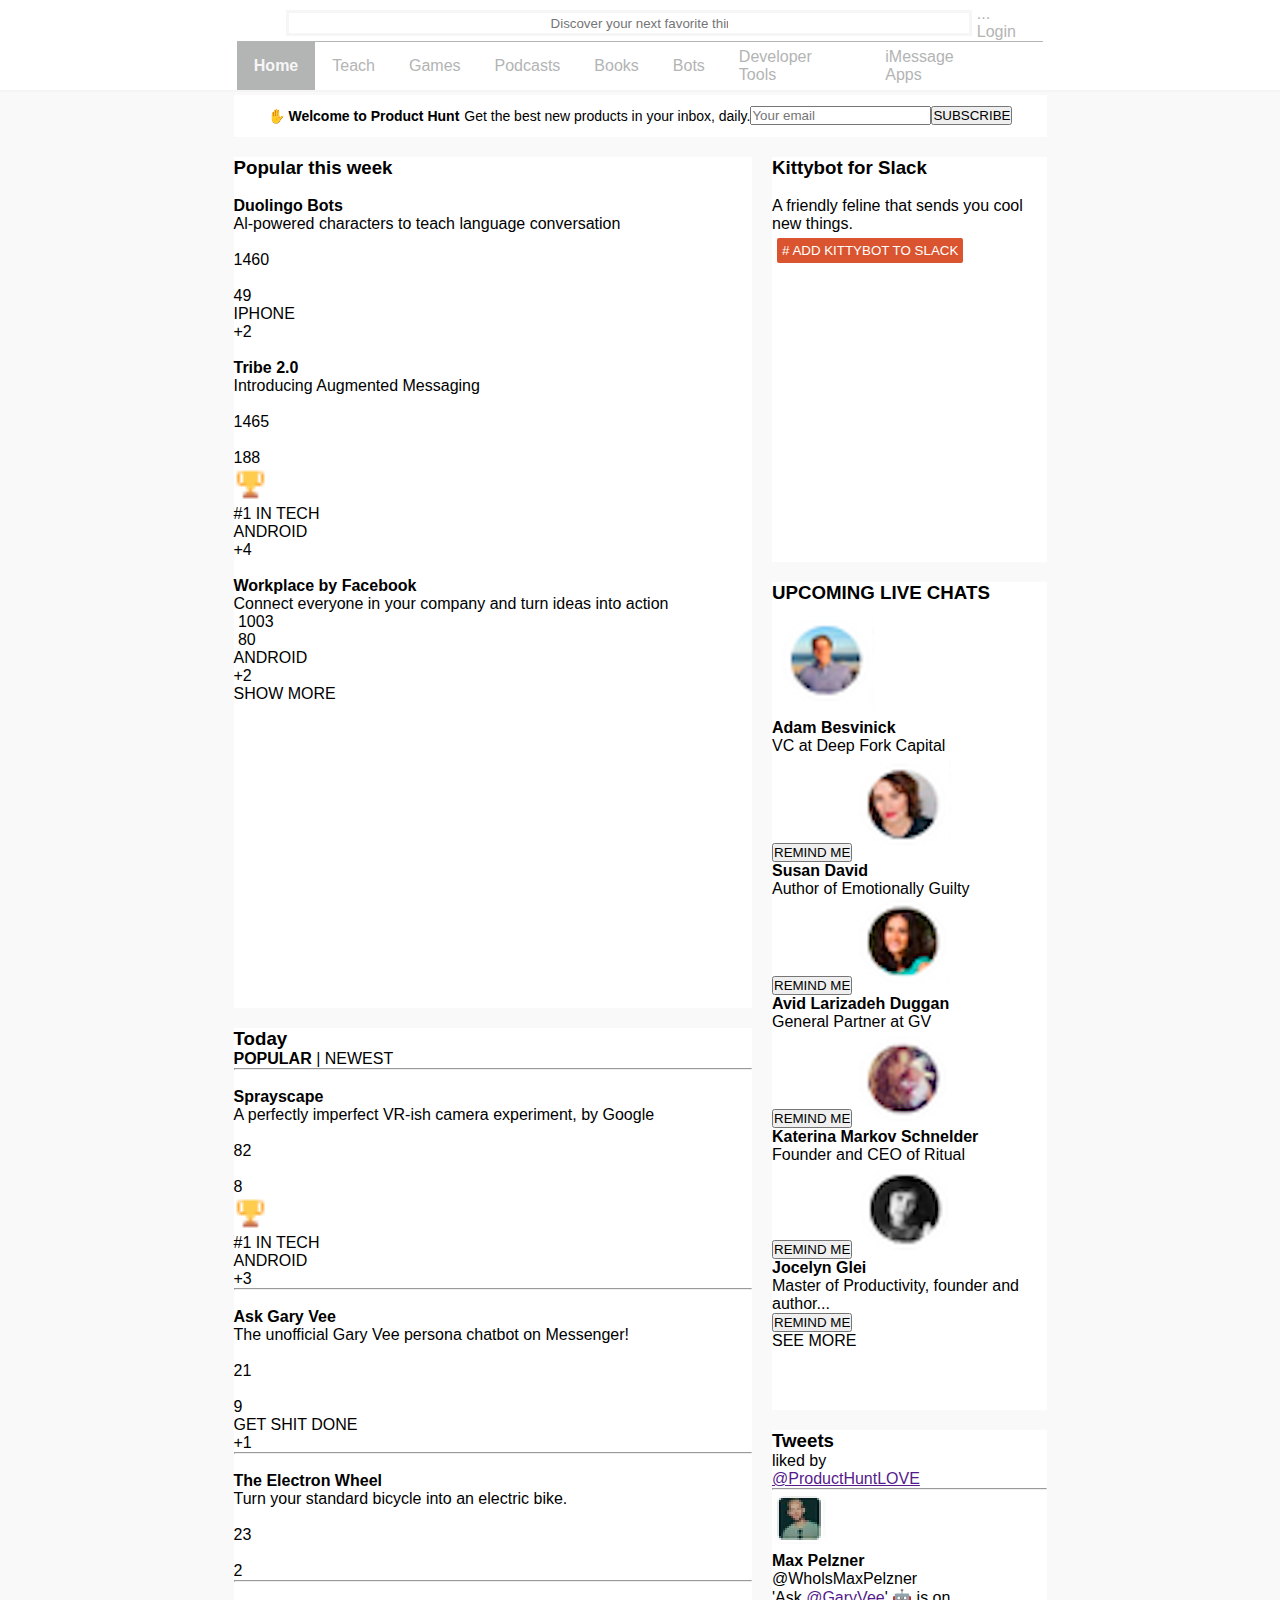
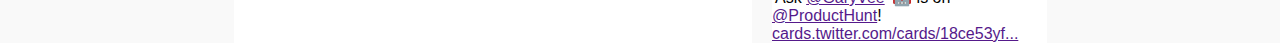
==== starter-code/index.html @ f9e8f0eb "canvis" ====
<!DOCTYPE html>
<html lang="en">
<head>
  <meta charset="UTF-8">
  <meta name="viewport" content="width=device-width, initial-scale=1.0">
  <meta http-equiv="X-UA-Compatible" content="ie=edge">
  <title>CSS Lab | Responsive Cloning | Product Hunt</title>
  <link rel="stylesheet" href="style.css">
</head>

<body>
  <div class="grid-container">
      <div class="header">
        <div class="cabecera">
          <div class="discover">
                  <img src="./images/logo.png" alt="" id="logo">
                  <div class="img_input">
                    <img src="./images/search.png" alt="" id="search">
                    <input type="text" id="input_shearch" placeholder="Discover your next favorite thing...">   
                  </div>
                  <p> ... Login</p> 
          </div>
    
          <div class="navegador">
              <nav>
                  <ul>
                      <li>Home</li>
                      <li>Teach</li>
                      <li>Games</li>
                      <li>Podcasts</li>
                      <li>Books</li>
                      <li>Bots</li>
                      <li>Developer Tools</li>
                      <li>iMessage Apps</li>
                  </ul>
                  <div id="flechas">
                      <img src="./images/arrow-prev.png" alt="" class="flecha">
                      <img src="./images/arrow-next.png" alt="" class="flecha">
                  </div>
              </nav>
            </div>
        </div>
      </div>


      <div class="header1">
        <div class="contenido">
          <p class="welcome"> ✋ Welcome to Product Hunt </p><p class="p_get"> Get the best new products in your inbox, daily.</p> 
          <input type="text" placeholder="Your email">
          <button class="subscribe_add">SUBSCRIBE</button>
          <img src="./images/close.png" class="cierre" alt="">
        </div>
      </div>


      <div class="sidebar1"></div>
      <div class="sidebar2"></div>


      <div class="slack">
        <h3>Kittybot for Slack</h3>
        <img src="./images/close.png" class="cierre" alt="">
        <p>A friendly feline that sends you cool new things.</p>
        <button class="subscribe_add"># ADD KITTYBOT TO SLACK</button>
      </div>


      <div class="chats">
        <h3>UPCOMING LIVE CHATS</h3>
        <img src="./images/Adam.png" alt="">
        <h4>Adam Besvinick</h4>
        <p>VC at Deep Fork Capital</p>
        <button>REMIND ME</button>

        <img src="./images/Susan.png" alt="">
        <h4>Susan David</h4>
        <p>Author of Emotionally Guilty</p>
        <button>REMIND ME</button>

        <img src="./images/Avid.png" alt="">
        <h4>Avid Larizadeh Duggan</h4>
        <p>General Partner at GV</p>
        <button>REMIND ME</button>

        <img src="./images/Katerina.png" alt="">
        <h4>Katerina Markov Schnelder</h4>
        <p>Founder and CEO of Ritual</p>
        <button>REMIND ME</button>

        <img src="./images/Jocelyn.png" alt="">
        <h4>Jocelyn Glei</h4>
        <p>Master of Productivity, founder and author...</p>
        <button>REMIND ME</button>

        <p>SEE MORE</p>
      </div>


      <div class="week">
        <h3>Popular this week</h3>
        <img src="./images/close.png" class="cierre" alt="">

        <img src="./images/popular-this-week/app-1.png" alt="">
        <h4>Duolingo Bots</h4>
        <p>Al-powered characters to teach language conversation</p>
        <div class="ranking">
          <img src="./images/votes.png" alt="">
          <p>1460</p>
        </div>
        <div class="comments">
          <img src="./images/comments.png" alt="">
          <p>49</p>
        </div>
        <div class="mobile">
          <p>IPHONE</p>
          <p>+2</p>
        </div>

        <img src="./images/popular-this-week/app-2.png" alt="">
        <h4>Tribe 2.0</h4>
        <p>Introducing Augmented Messaging</p>
        <div class="ranking">
          <img src="./images/votes.png" alt="">
          <p>1465</p>
        </div>
        <div class="comments">
          <img src="./images/comments.png" alt="">
          <p>188</p>
        </div>
        <div class="position">
          <img src="./images/trofeo.png" alt="">
          <p>#1 IN TECH</p>
        </div>
        <div class="mobile">
          <p>ANDROID</p>
          <p>+4</p>
        </div>


        <img src="./images/popular-this-week/app-3.png" alt="">
        <h4>Workplace by Facebook</h4>
        <p>Connect everyone in your company and turn ideas into action</p>
        <div class="ranking">
          <p><img src="./images/votes.png" alt=""> 1003</p>
        </div>
        <div class="comments">
          <p><img src="./images/comments.png" alt=""> 80</p>
        </div>
        <div class="mobile">
          <p>ANDROID</p>
          <p>+2</p>
        </div>
        <p><img src="./images/arrow-down.png" alt="">SHOW MORE</p>
      </div>


      <div class="tweets">
        <h3>Tweets</h3><p>liked by</p>
        <p><a href="">@ProductHuntLOVE</a></p>
        <hr>
        <img src="./images/Max.png" alt="">
        <h4>Max Pelzner</h4>
        <p>@WholsMaxPelzner</p>
        <p>'Ask <a href="">@GaryVee</a>' 🤖 is on <a href="">@ProductHunt</a>! <a href="">cards.twitter.com/cards/18ce53yf...</a></p>
      </div>
      

      <div class="today">
        <h3>Today</h3>
        <p><strong>POPULAR</strong> | NEWEST</p>
        <hr>
        <img src="./images/today/app-1.png" alt="">
        <h4>Sprayscape</h4>
        <p>A perfectly imperfect VR-ish camera experiment, by Google</p>
        <div class="ranking">
          <img src="./images/votes.png" alt="">
          <p>82</p>
        </div>
        <div class="comments">
          <img src="./images/comments.png" alt="">
          <p>8</p>
        </div>
        <div class="position">
          <img src="./images/trofeo.png" alt="">
          <p>#1 IN TECH</p>
        </div>
        <div class="mobile">
          <p>ANDROID</p>
          <p>+3</p>
        </div>
        <hr>

        <img src="./images/today/app-2.png" alt="">
        <h4>Ask Gary Vee</h4>
        <p>The unofficial Gary Vee persona chatbot on Messenger!</p>
        <div class="ranking">
          <img src="./images/votes.png" alt="">
          <p>21</p>
        </div>
        <div class="comments">
          <img src="./images/comments.png" alt="">
          <p>9</p>
        </div>
        <div class="mobile">
          <p>GET SHIT DONE</p>
          <p>+1</p>
        </div>
        <hr>

        <img src="./images/today/app-3.png" alt="">
        <h4>The Electron Wheel</h4>
        <p>Turn your standard bicycle into an electric bike.</p>
        <div class="ranking">
          <img src="./images/votes.png" alt="">
          <p>23</p>
        </div>
        <div class="comments">
          <img src="./images/comments.png" alt="">
          <p>2</p>
        </div>
        <hr>
      </div>

  </div>

</body>
</html>
---- starter-code/style.css ----
* {
  margin: 0px;
  padding: 0px;
}

body {
  font-family: Arial, Helvetica, sans-serif;
  min-width: 480px;
  background-color: #F9F9F9;
}
body .grid-container {
  display: grid;
  grid-template-columns: 0.7fr 1.7fr 0.9fr 0.7fr;
  grid-template-rows: 0.35fr 0.2fr 1.9fr 2fr 0.7fr 1fr 1fr;
  gap: 20px 20px;
  grid-template-areas: "header header header header" "sidebar1 header1 header1 sidebar2" "sidebar1 week slack sidebar2" "sidebar1 week chats sidebar2" "sidebar1 today chats sidebar2" "sidebar1 today chats sidebar2" "sidebar1 today tweets sidebar2";
}
body .grid-container .header {
  grid-area: header;
  background-color: #ffffff;
  display: flex;
  justify-content: center;
  position: fixed;
  width: 100%;
  border-bottom: solid 2px #F5F5F5;
}
body .grid-container .header .cabecera {
  width: 63%;
}
body .grid-container .header .cabecera .discover {
  display: flex;
  justify-content: flex-start;
  align-items: center;
  border-bottom: solid 1px #b3b4b4;
  margin-top: 5px;
}
body .grid-container .header .cabecera .discover #logo {
  width: 50px;
}
body .grid-container .header .cabecera .discover .img_input {
  border: solid #f6f6f6;
  width: 85%;
  margin-right: 5px;
  display: flex;
  justify-content: center;
  align-items: center;
}
body .grid-container .header .cabecera .discover .img_input #search {
  width: 15px;
  height: 20px;
  margin-left: 5px;
}
body .grid-container .header .cabecera .discover .img_input #input_shearch {
  border: none;
}
body .grid-container .header .cabecera .discover p {
  margin-right: 10px;
  color: #b3b4b4;
}
body .grid-container .header .cabecera .navegador nav {
  display: flex;
  justify-content: flex-start;
  align-items: center;
  height: 3em;
  width: 100%;
}
body .grid-container .header .cabecera .navegador nav ul {
  display: flex;
  justify-content: start;
  align-items: center;
  height: 100%;
}
body .grid-container .header .cabecera .navegador nav ul li:first-of-type {
  color: #f6f6f6;
  font-weight: bold;
  display: flex;
  background-color: #b3b4b4;
  height: 80%;
}
body .grid-container .header .cabecera .navegador nav ul li {
  list-style: none;
  color: #b3b4b4;
  display: flex;
  justify-content: center;
  align-items: center;
  padding: 5px 17px 5px 17px;
}
body .grid-container .header .cabecera .navegador nav #flechas .flecha {
  width: 15px;
  height: 20px;
}
body .grid-container .header1 {
  grid-area: header1;
  background-color: #ffffff;
  display: flex;
  justify-content: center;
  align-items: center;
}
body .grid-container .header1 .contenido {
  display: flex;
  justify-content: center;
  align-items: center;
  width: 100%;
  font-size: 14px;
}
body .grid-container .header1 .contenido .welcome {
  font-weight: bold;
  margin-right: 5px;
}
body .grid-container .header1 .contenido .welcome .p_get {
  color: #b3b4b4;
  margin-left: 5px;
}
body .grid-container .header1 .contenido .welcome .p_get input {
  width: 100%;
  margin-left: 5px;
}
body .grid-container .header1 .contenido .welcome .p_get input .subscribe_add {
  color: #ffffff;
  background-color: #DA552F;
  border: none;
  border-radius: 2px;
  margin: 5px;
  padding: 5px;
  margin-right: 25px;
}
body .grid-container .header1 .contenido .welcome .p_get input .subscribe_add .cierre {
  width: 15px;
  margin-left: 50px;
}
body .grid-container .sidebar1 {
  grid-area: sidebar1;
}
body .grid-container .sidebar2 {
  grid-area: sidebar2;
}
body .grid-container .slack {
  grid-area: slack;
  background-color: #ffffff;
}
body .grid-container .slack .subscribe_add {
  color: #ffffff;
  background-color: #DA552F;
  border: none;
  border-radius: 2px;
  margin: 5px;
  padding: 5px;
  margin-right: 25px;
}
body .grid-container .chats {
  grid-area: chats;
  background-color: #ffffff;
}
body .grid-container .week {
  grid-area: week;
  background-color: #ffffff;
}
body .grid-container .tweets {
  grid-area: tweets;
  background-color: #ffffff;
}
body .grid-container .today {
  grid-area: today;
  background-color: #ffffff;
}

/*# sourceMappingURL=style.css.map */

/*# sourceMappingURL=style.css.map */
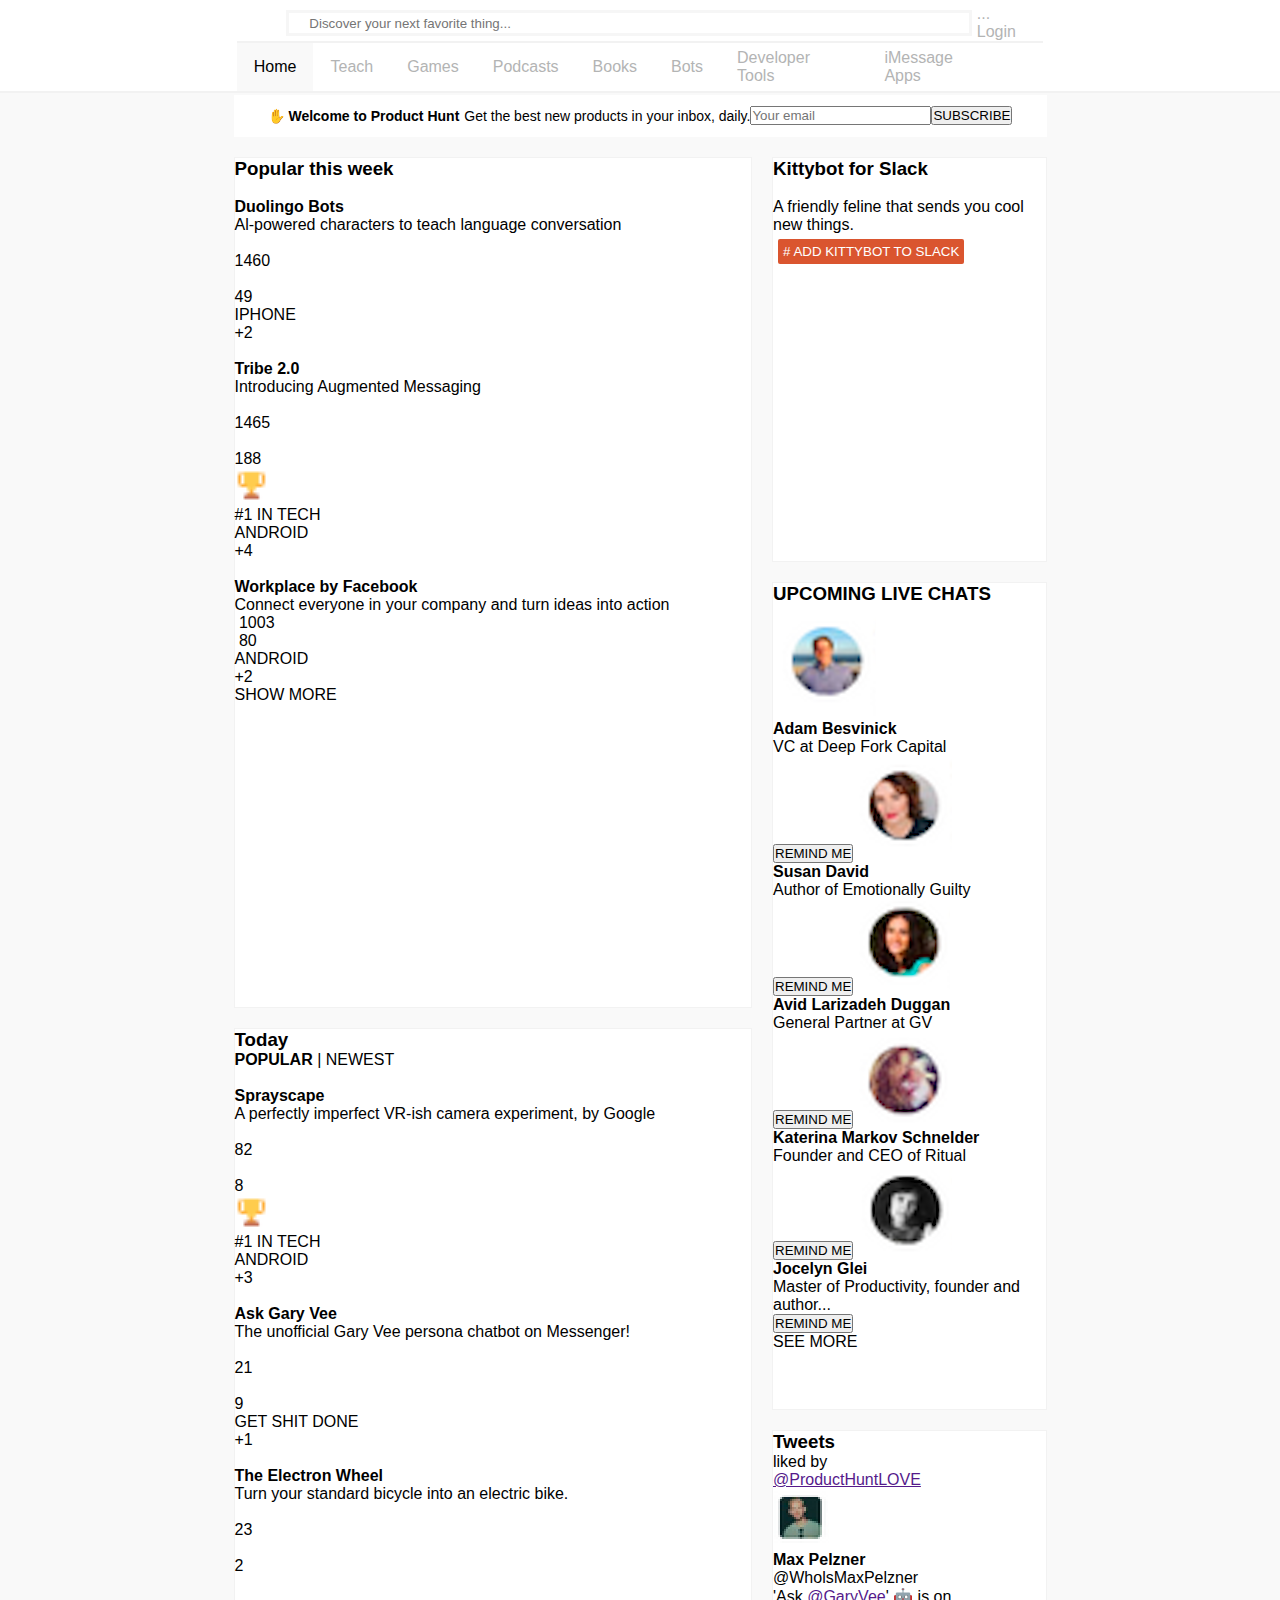
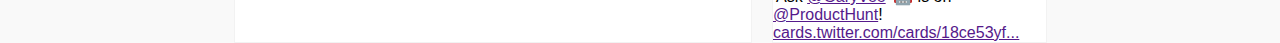
==== commit d58cee73: "changes" ====
--- a/starter-code/index.html
+++ b/starter-code/index.html
@@ -157,7 +157,7 @@
       <div class="tweets">
         <h3>Tweets</h3><p>liked by</p>
         <p><a href="">@ProductHuntLOVE</a></p>
-        <hr>
+
         <img src="./images/Max.png" alt="">
         <h4>Max Pelzner</h4>
         <p>@WholsMaxPelzner</p>
@@ -168,7 +168,7 @@
       <div class="today">
         <h3>Today</h3>
         <p><strong>POPULAR</strong> | NEWEST</p>
-        <hr>
+
         <img src="./images/today/app-1.png" alt="">
         <h4>Sprayscape</h4>
         <p>A perfectly imperfect VR-ish camera experiment, by Google</p>
@@ -188,7 +188,6 @@
           <p>ANDROID</p>
           <p>+3</p>
         </div>
-        <hr>
 
         <img src="./images/today/app-2.png" alt="">
         <h4>Ask Gary Vee</h4>
@@ -205,7 +204,6 @@
           <p>GET SHIT DONE</p>
           <p>+1</p>
         </div>
-        <hr>
 
         <img src="./images/today/app-3.png" alt="">
         <h4>The Electron Wheel</h4>
@@ -218,7 +216,7 @@
           <img src="./images/comments.png" alt="">
           <p>2</p>
         </div>
-        <hr>
+
       </div>
 
   </div>
--- a/starter-code/style.css
+++ b/starter-code/style.css
@@ -6,7 +6,7 @@
 body {
   font-family: Arial, Helvetica, sans-serif;
   min-width: 480px;
-  background-color: #F9F9F9;
+  background-color: #f9f9f9;
 }
 body .grid-container {
   display: grid;
@@ -22,7 +22,7 @@
   justify-content: center;
   position: fixed;
   width: 100%;
-  border-bottom: solid 2px #F5F5F5;
+  border-bottom: solid 2px #f2f2f2;
 }
 body .grid-container .header .cabecera {
   width: 63%;
@@ -31,7 +31,7 @@
   display: flex;
   justify-content: flex-start;
   align-items: center;
-  border-bottom: solid 1px #b3b4b4;
+  border-bottom: solid 2px #f2f2f2;
   margin-top: 5px;
 }
 body .grid-container .header .cabecera .discover #logo {
@@ -52,6 +52,7 @@
 }
 body .grid-container .header .cabecera .discover .img_input #input_shearch {
   border: none;
+  width: 100%;
 }
 body .grid-container .header .cabecera .discover p {
   margin-right: 10px;
@@ -71,10 +72,9 @@
   height: 100%;
 }
 body .grid-container .header .cabecera .navegador nav ul li:first-of-type {
-  color: #f6f6f6;
-  font-weight: bold;
+  color: black;
   display: flex;
-  background-color: #b3b4b4;
+  background-color: #f9f9f9;
   height: 80%;
 }
 body .grid-container .header .cabecera .navegador nav ul li {
@@ -136,6 +136,7 @@
 }
 body .grid-container .slack {
   grid-area: slack;
+  border: solid 1px #f2f2f2;
   background-color: #ffffff;
 }
 body .grid-container .slack .subscribe_add {
@@ -149,18 +150,22 @@
 }
 body .grid-container .chats {
   grid-area: chats;
+  border: solid 1px #f2f2f2;
   background-color: #ffffff;
 }
 body .grid-container .week {
   grid-area: week;
+  border: solid 1px #f2f2f2;
   background-color: #ffffff;
 }
 body .grid-container .tweets {
   grid-area: tweets;
+  border: solid 1px #f2f2f2;
   background-color: #ffffff;
 }
 body .grid-container .today {
   grid-area: today;
+  border: solid 1px #f2f2f2;
   background-color: #ffffff;
 }
 
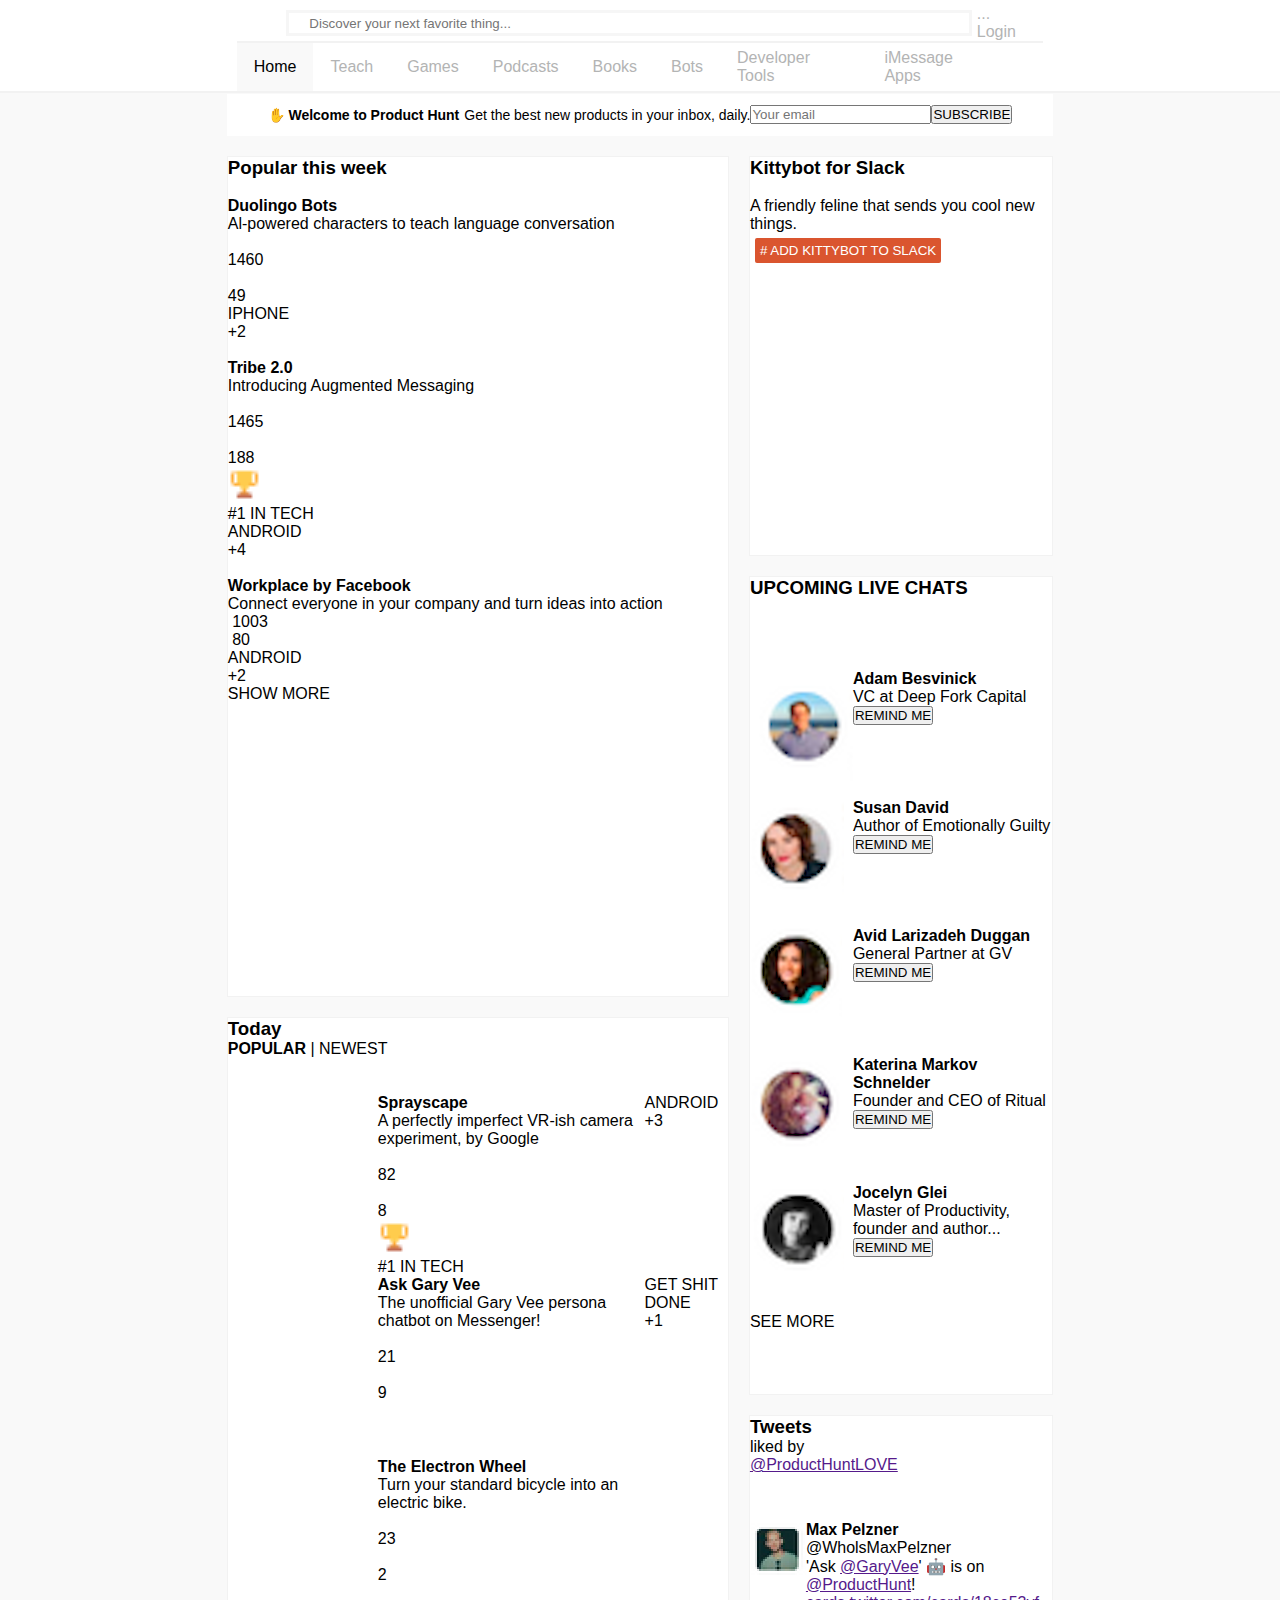
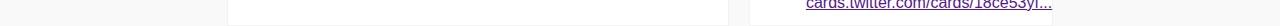
==== commit 54d33255: "canvis" ====
--- a/starter-code/index.html
+++ b/starter-code/index.html
@@ -65,35 +65,66 @@
       </div>
 
 
+
       <div class="chats">
-        <h3>UPCOMING LIVE CHATS</h3>
-        <img src="./images/Adam.png" alt="">
-        <h4>Adam Besvinick</h4>
+        <div class="titulo_chats">
+          <h3>UPCOMING LIVE CHATS</h3>
+        </div>
+        <div class="foto1">
+          <img src="./images/Adam.png" alt="">
+        </div>
+        <div class="descripcion1">
+          <h4>Adam Besvinick</h4>
         <p>VC at Deep Fork Capital</p>
         <button>REMIND ME</button>
-
-        <img src="./images/Susan.png" alt="">
-        <h4>Susan David</h4>
+        </div>
+        <div class="foto2">
+          <img src="./images/Susan.png" alt="">
+        </div>
+        <div class="descripcion2">
+          <h4>Susan David</h4>
         <p>Author of Emotionally Guilty</p>
         <button>REMIND ME</button>
-
-        <img src="./images/Avid.png" alt="">
-        <h4>Avid Larizadeh Duggan</h4>
+        </div>
+        <div class="foto3">
+          <img src="./images/Avid.png" alt="">
+        </div>
+        <div class="descripcion3">
+          <h4>Avid Larizadeh Duggan</h4>
         <p>General Partner at GV</p>
         <button>REMIND ME</button>
-
-        <img src="./images/Katerina.png" alt="">
-        <h4>Katerina Markov Schnelder</h4>
+        </div>
+        <div class="foto4">
+          <img src="./images/Katerina.png" alt="">
+        </div>
+        <div class="descripcion4">
+          <h4>Katerina Markov Schnelder</h4>
         <p>Founder and CEO of Ritual</p>
         <button>REMIND ME</button>
-
-        <img src="./images/Jocelyn.png" alt="">
+        </div>
+        <div class="foto5">
+          <img src="./images/Jocelyn.png" alt="">
+        </div>
+        <div class="descripcion5">
         <h4>Jocelyn Glei</h4>
         <p>Master of Productivity, founder and author...</p>
         <button>REMIND ME</button>
-
-        <p>SEE MORE</p>
-      </div>
+        </div>
+        <div class="more">
+          <p>SEE MORE</p>
+        </div>
+        
+        
+        
+        
+        
+    </div>
+
+
+    
+
+
+
 
 
       <div class="week">
@@ -154,68 +185,95 @@
       </div>
 
 
+
       <div class="tweets">
-        <h3>Tweets</h3><p>liked by</p>
+        <div class="titulo_tweets">
+          <h3>Tweets</h3><p>liked by</p>
         <p><a href="">@ProductHuntLOVE</a></p>
-
-        <img src="./images/Max.png" alt="">
-        <h4>Max Pelzner</h4>
+        </div>
+        <div class="perfil">
+          <img src="./images/Max.png" alt="">
+        </div>
+        <div class="descripcion0">
+          <h4>Max Pelzner</h4>
         <p>@WholsMaxPelzner</p>
         <p>'Ask <a href="">@GaryVee</a>' 🤖 is on <a href="">@ProductHunt</a>! <a href="">cards.twitter.com/cards/18ce53yf...</a></p>
-      </div>
+        </div>
+        <div class="scroll">
+        </div>
+      </div> 
       
 
+
       <div class="today">
-        <h3>Today</h3>
-        <p><strong>POPULAR</strong> | NEWEST</p>
-
-        <img src="./images/today/app-1.png" alt="">
-        <h4>Sprayscape</h4>
-        <p>A perfectly imperfect VR-ish camera experiment, by Google</p>
-        <div class="ranking">
-          <img src="./images/votes.png" alt="">
-          <p>82</p>
-        </div>
-        <div class="comments">
-          <img src="./images/comments.png" alt="">
-          <p>8</p>
-        </div>
-        <div class="position">
-          <img src="./images/trofeo.png" alt="">
-          <p>#1 IN TECH</p>
-        </div>
-        <div class="mobile">
+        <div class="titulo_today">
+          <h3>Today</h3>
+          <p><strong>POPULAR</strong> | NEWEST</p>
+        </div>
+        <div class="imagen01">
+          <img src="./images/today/app-1.png" alt="">
+        </div>
+        <div class="contenido01">
+          <h4>Sprayscape</h4>
+          <p>A perfectly imperfect VR-ish camera experiment, by Google</p>
+          <div class="ranking">
+            <img src="./images/votes.png" alt="">
+            <p>82</p>
+          </div>
+          <div class="comments">
+            <img src="./images/comments.png" alt="">
+            <p>8</p>
+          </div>
+          <div class="position">
+            <img src="./images/trofeo.png" alt="">
+            <p>#1 IN TECH</p>
+          </div>
+        </div>
+        <div class="telefono01">
           <p>ANDROID</p>
           <p>+3</p>
         </div>
 
-        <img src="./images/today/app-2.png" alt="">
-        <h4>Ask Gary Vee</h4>
-        <p>The unofficial Gary Vee persona chatbot on Messenger!</p>
-        <div class="ranking">
-          <img src="./images/votes.png" alt="">
-          <p>21</p>
-        </div>
-        <div class="comments">
-          <img src="./images/comments.png" alt="">
-          <p>9</p>
-        </div>
-        <div class="mobile">
+        <div class="imagen02">
+          <img src="./images/today/app-2.png" alt="">
+        </div>
+        <div class="contenido02">
+          <h4>Ask Gary Vee</h4>
+          <p>The unofficial Gary Vee persona chatbot on Messenger!</p>
+          <div class="ranking">
+            <img src="./images/votes.png" alt="">
+            <p>21</p>
+          </div>
+          <div class="comments">
+            <img src="./images/comments.png" alt="">
+            <p>9</p>
+          </div>
+        </div>
+        <div class="telefono02">
           <p>GET SHIT DONE</p>
           <p>+1</p>
         </div>
 
-        <img src="./images/today/app-3.png" alt="">
-        <h4>The Electron Wheel</h4>
-        <p>Turn your standard bicycle into an electric bike.</p>
-        <div class="ranking">
-          <img src="./images/votes.png" alt="">
-          <p>23</p>
-        </div>
-        <div class="comments">
-          <img src="./images/comments.png" alt="">
-          <p>2</p>
-        </div>
+        <div class="imagen03">
+          <img src="./images/today/app-3.png" alt="">
+        </div>  
+        
+        <div class="contenido03">
+          <h4>The Electron Wheel</h4>
+          <p>Turn your standard bicycle into an electric bike.</p>
+          <div class="ranking">
+            <img src="./images/votes.png" alt="">
+            <p>23</p>
+          </div>
+          <div class="comments">
+            <img src="./images/comments.png" alt="">
+            <p>2</p>
+          </div>
+        </div>
+
+        <div class="telefono03"></div>
+      </div>
+
 
       </div>
 
--- a/starter-code/style.css
+++ b/starter-code/style.css
@@ -149,9 +149,50 @@
   margin-right: 25px;
 }
 body .grid-container .chats {
+  border: solid 1px #f2f2f2;
+  background-color: #ffffff;
+  display: grid;
+  grid-template-columns: 0.6fr 1.4fr;
+  grid-template-rows: 0.8fr 1.1fr 1.1fr 1.1fr 1.1fr 1.1fr 0.7fr;
+  gap: 0px 0px;
+  grid-template-areas: "titulo_chats titulo_chats" "foto1 descripcion1" "foto2 descripcion2" "foto3 descripcion3" "foto4 descripcion4" "foto5 descripcion5" "more more";
   grid-area: chats;
-  border: solid 1px #f2f2f2;
-  background-color: #ffffff;
+}
+body .grid-container .titulo_chats {
+  grid-area: titulo_chats;
+}
+body .grid-container .foto1 {
+  grid-area: foto1;
+}
+body .grid-container .foto2 {
+  grid-area: foto2;
+}
+body .grid-container .foto3 {
+  grid-area: foto3;
+}
+body .grid-container .foto4 {
+  grid-area: foto4;
+}
+body .grid-container .foto5 {
+  grid-area: foto5;
+}
+body .grid-container .more {
+  grid-area: more;
+}
+body .grid-container .descripcion1 {
+  grid-area: descripcion1;
+}
+body .grid-container .descripcion2 {
+  grid-area: descripcion2;
+}
+body .grid-container .descripcion3 {
+  grid-area: descripcion3;
+}
+body .grid-container .descripcion4 {
+  grid-area: descripcion4;
+}
+body .grid-container .descripcion5 {
+  grid-area: descripcion5;
 }
 body .grid-container .week {
   grid-area: week;
@@ -159,14 +200,69 @@
   background-color: #ffffff;
 }
 body .grid-container .tweets {
+  display: grid;
+  border: solid 1px #f2f2f2;
+  background-color: #ffffff;
+  grid-template-columns: 0.8fr 1.8fr 0.4fr;
+  grid-template-rows: 1fr 1fr;
+  gap: 0px 0px;
+  grid-template-areas: "titulo_tweets titulo_tweets titulo_tweets" "perfil descripcion0 scroll";
   grid-area: tweets;
-  border: solid 1px #f2f2f2;
-  background-color: #ffffff;
+}
+body .grid-container .titulo_tweets {
+  grid-area: titulo_tweets;
+}
+body .grid-container .perfil {
+  grid-area: perfil;
+}
+body .grid-container .descripcion0 {
+  grid-area: descripcion0;
+}
+body .grid-container .scroll {
+  grid-area: scroll;
 }
 body .grid-container .today {
+  display: grid;
+  border: solid 1px #f2f2f2;
+  background-color: #ffffff;
+  grid-template-columns: 0.9fr 1.6fr 0.5fr;
+  grid-template-rows: 0.5fr 1.2fr 1.2fr 1.1fr;
+  gap: 0px 0px;
+  grid-template-areas: "titulo_today titulo_today titulo_today" "imagen01 contenido01 telefono01" "imagen02 contenido02 telefono02" "imagen03 contenido03 telefono03";
   grid-area: today;
-  border: solid 1px #f2f2f2;
-  background-color: #ffffff;
+}
+body .grid-container .titulo_today {
+  grid-area: titulo_today;
+}
+body .grid-container .imagen01 {
+  grid-area: imagen01;
+}
+body .grid-container .imagen02 {
+  grid-area: imagen02;
+}
+body .grid-container .imagen03 {
+  grid-area: imagen03;
+}
+body .grid-container .contenido01 {
+  grid-area: contenido01;
+}
+body .grid-container .contenido02 {
+  grid-area: contenido02;
+}
+body .grid-container .contenido03 {
+  grid-area: contenido03;
+}
+body .grid-container .telefono01 {
+  grid-area: telefono01;
+}
+body .grid-container .telefono02 {
+  grid-area: telefono02;
+}
+body .grid-container .telefono03 {
+  grid-area: telefono03;
+}
+body .grid-container .header {
+  grid-area: header;
 }
 
 /*# sourceMappingURL=style.css.map */
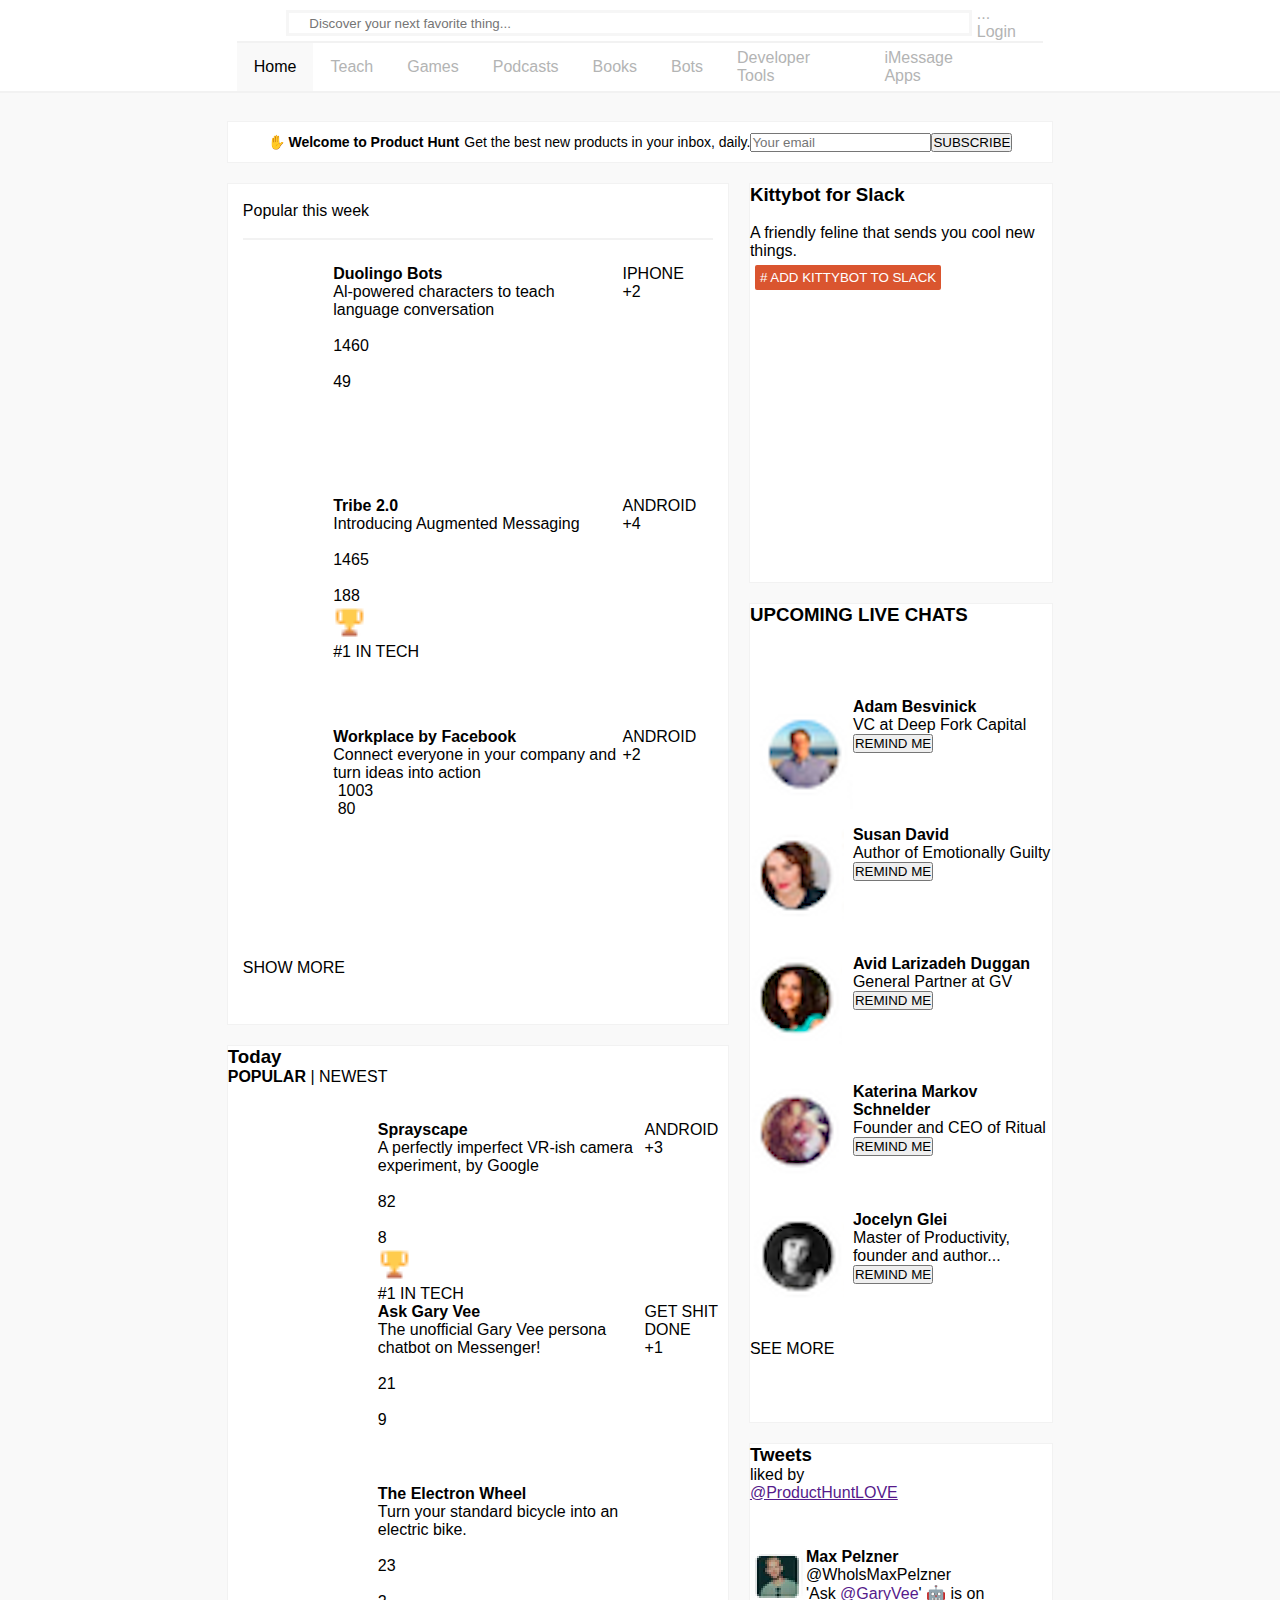
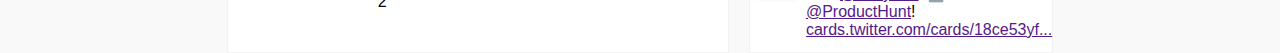
==== commit f82c3f6f: "changes" ====
--- a/starter-code/index.html
+++ b/starter-code/index.html
@@ -122,16 +122,15 @@
 
 
     
-
-
-
-
-
-      <div class="week">
+    <div class="week">
+      <div class="titulo_week">
         <h3>Popular this week</h3>
         <img src="./images/close.png" class="cierre" alt="">
-
+      </div>
+      <div class="imagen1">
         <img src="./images/popular-this-week/app-1.png" alt="">
+      </div>
+      <div class="contenido1">
         <h4>Duolingo Bots</h4>
         <p>Al-powered characters to teach language conversation</p>
         <div class="ranking">
@@ -142,12 +141,16 @@
           <img src="./images/comments.png" alt="">
           <p>49</p>
         </div>
-        <div class="mobile">
-          <p>IPHONE</p>
-          <p>+2</p>
-        </div>
-
+      </div>
+      <div class="telefono1">
+        <p>IPHONE</p>
+        <p>+2</p>
+      </div>
+
+      <div class="imagen2">
         <img src="./images/popular-this-week/app-2.png" alt="">
+      </div>
+      <div class="contenido2">
         <h4>Tribe 2.0</h4>
         <p>Introducing Augmented Messaging</p>
         <div class="ranking">
@@ -162,13 +165,16 @@
           <img src="./images/trofeo.png" alt="">
           <p>#1 IN TECH</p>
         </div>
-        <div class="mobile">
-          <p>ANDROID</p>
-          <p>+4</p>
-        </div>
-
-
+      </div>
+      <div class="telefono2">
+        <p>ANDROID</p>
+        <p>+4</p>
+      </div>
+      
+      <div class="imagen3">
         <img src="./images/popular-this-week/app-3.png" alt="">
+      </div>
+      <div class="contenido3">
         <h4>Workplace by Facebook</h4>
         <p>Connect everyone in your company and turn ideas into action</p>
         <div class="ranking">
@@ -177,12 +183,16 @@
         <div class="comments">
           <p><img src="./images/comments.png" alt=""> 80</p>
         </div>
-        <div class="mobile">
-          <p>ANDROID</p>
+      </div>
+      <div class="telefono3">
+        <p>ANDROID</p>
           <p>+2</p>
-        </div>
+      </div>
+
+      <div class="show_more">
         <p><img src="./images/arrow-down.png" alt="">SHOW MORE</p>
       </div>
+    </div>
 
 
 
--- a/starter-code/style.css
+++ b/starter-code/style.css
@@ -11,7 +11,7 @@
 body .grid-container {
   display: grid;
   grid-template-columns: 0.7fr 1.7fr 0.9fr 0.7fr;
-  grid-template-rows: 0.35fr 0.2fr 1.9fr 2fr 0.7fr 1fr 1fr;
+  grid-template-rows: 0.48fr 0.2fr 1.9fr 2fr 0.7fr 1fr 1fr;
   gap: 20px 20px;
   grid-template-areas: "header header header header" "sidebar1 header1 header1 sidebar2" "sidebar1 week slack sidebar2" "sidebar1 week chats sidebar2" "sidebar1 today chats sidebar2" "sidebar1 today chats sidebar2" "sidebar1 today tweets sidebar2";
 }
@@ -91,6 +91,7 @@
 }
 body .grid-container .header1 {
   grid-area: header1;
+  border: solid 1px #f2f2f2;
   background-color: #ffffff;
   display: flex;
   justify-content: center;
@@ -195,9 +196,62 @@
   grid-area: descripcion5;
 }
 body .grid-container .week {
+  display: grid;
+  border: solid 1px #f2f2f2;
+  padding: 3%;
+  background-color: #ffffff;
+  grid-template-columns: 0.5fr 1.6fr 0.5fr;
+  grid-template-rows: 0.4fr 1.4fr 1.4fr 1.4fr 0.3fr;
+  gap: 0px 0px;
+  grid-template-areas: "titulo_week titulo_week titulo_week" "imagen1 contenido1 telefono1" "imagen2 contenido2 telefono2" "imagen3 contenido3 telefono3" "show_more show_more show_more";
   grid-area: week;
-  border: solid 1px #f2f2f2;
-  background-color: #ffffff;
+}
+body .grid-container .titulo_week {
+  grid-area: titulo_week;
+  border-bottom: solid 2px #f2f2f2;
+  display: flex;
+  justify-content: space-between;
+  align-items: center;
+  margin-bottom: 25px;
+}
+body .grid-container .titulo_week h3 {
+  font: inherit;
+  margin-bottom: 15px;
+}
+body .grid-container .titulo_week img {
+  width: 15px;
+  height: 15px;
+  margin-bottom: 15px;
+}
+body .grid-container .imagen1 {
+  grid-area: imagen1;
+}
+body .grid-container .contenido1 {
+  grid-area: contenido1;
+}
+body .grid-container .telefono1 {
+  grid-area: telefono1;
+}
+body .grid-container .imagen2 {
+  grid-area: imagen2;
+}
+body .grid-container .contenido2 {
+  grid-area: contenido2;
+}
+body .grid-container .telefono2 {
+  grid-area: telefono2;
+}
+body .grid-container .imagen3 {
+  grid-area: imagen3;
+}
+body .grid-container .contenido3 {
+  grid-area: contenido3;
+}
+body .grid-container .telefono3 {
+  grid-area: telefono3;
+}
+body .grid-container .show_more {
+  grid-area: show_more;
 }
 body .grid-container .tweets {
   display: grid;
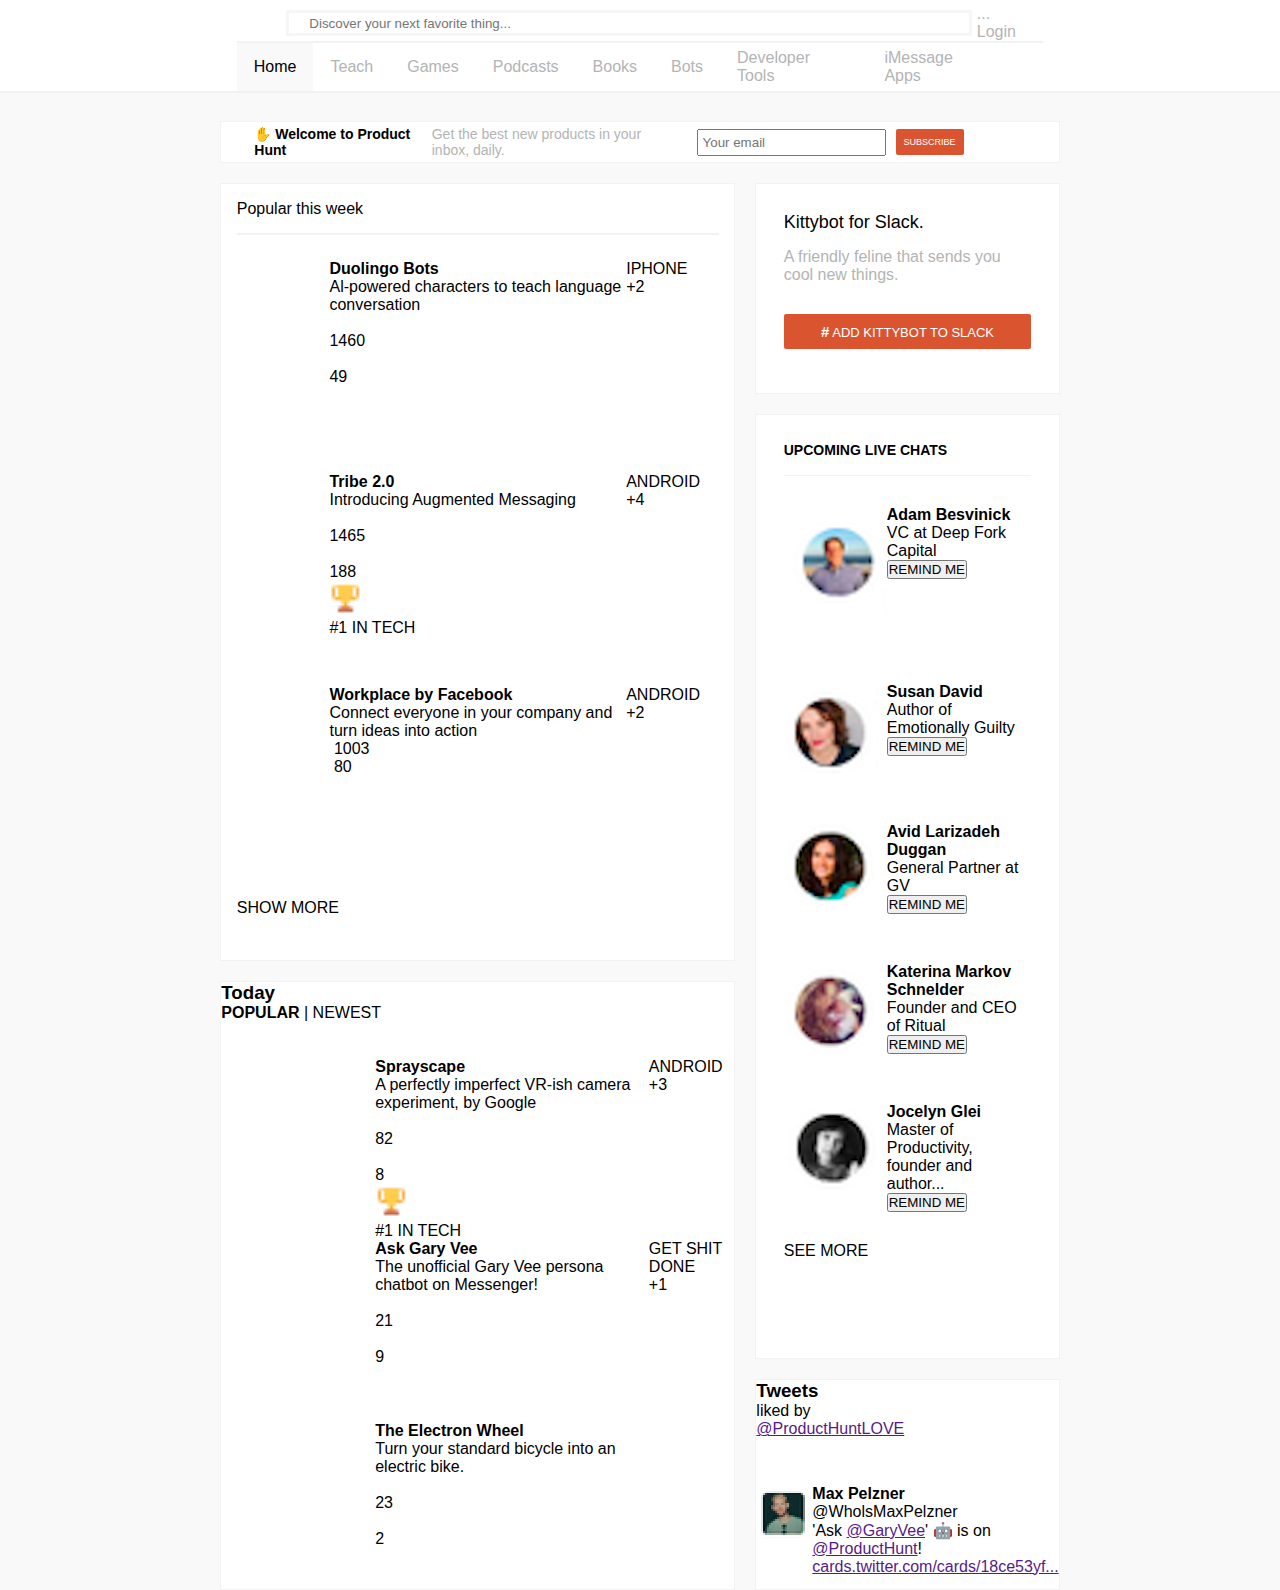
==== commit c9fc1bef: "canvis" ====
--- a/starter-code/index.html
+++ b/starter-code/index.html
@@ -45,7 +45,8 @@
 
       <div class="header1">
         <div class="contenido">
-          <p class="welcome"> ✋ Welcome to Product Hunt </p><p class="p_get"> Get the best new products in your inbox, daily.</p> 
+          <p class="welcome"> ✋ Welcome to Product Hunt </p>
+          <p class="p_get"> Get the best new products in your inbox, daily.</p> 
           <input type="text" placeholder="Your email">
           <button class="subscribe_add">SUBSCRIBE</button>
           <img src="./images/close.png" class="cierre" alt="">
@@ -58,10 +59,12 @@
 
 
       <div class="slack">
-        <h3>Kittybot for Slack</h3>
+        <div class="titulo_slack">
+          <h3>Kittybot for Slack.</h3>
         <img src="./images/close.png" class="cierre" alt="">
+        </div>
         <p>A friendly feline that sends you cool new things.</p>
-        <button class="subscribe_add"># ADD KITTYBOT TO SLACK</button>
+        <button class="subscribe_add"><strong>#</strong> ADD KITTYBOT TO SLACK</button>
       </div>
 
 
--- a/starter-code/style.css
+++ b/starter-code/style.css
@@ -10,8 +10,8 @@
 }
 body .grid-container {
   display: grid;
-  grid-template-columns: 0.7fr 1.7fr 0.9fr 0.7fr;
-  grid-template-rows: 0.48fr 0.2fr 1.9fr 2fr 0.7fr 1fr 1fr;
+  grid-template-columns: 0.7fr 1.8fr 0.8fr 0.7fr;
+  grid-template-rows: 0.48fr 0.2fr 1fr 2.6fr 0.7fr 1fr 1fr;
   gap: 20px 20px;
   grid-template-areas: "header header header header" "sidebar1 header1 header1 sidebar2" "sidebar1 week slack sidebar2" "sidebar1 week chats sidebar2" "sidebar1 today chats sidebar2" "sidebar1 today chats sidebar2" "sidebar1 today tweets sidebar2";
 }
@@ -60,7 +60,7 @@
 }
 body .grid-container .header .cabecera .navegador nav {
   display: flex;
-  justify-content: flex-start;
+  justify-content: space-between;
   align-items: center;
   height: 3em;
   width: 100%;
@@ -87,7 +87,7 @@
 }
 body .grid-container .header .cabecera .navegador nav #flechas .flecha {
   width: 15px;
-  height: 20px;
+  height: 15px;
 }
 body .grid-container .header1 {
   grid-area: header1;
@@ -103,31 +103,33 @@
   align-items: center;
   width: 100%;
   font-size: 14px;
+  margin-left: 33px;
 }
 body .grid-container .header1 .contenido .welcome {
   font-weight: bold;
   margin-right: 5px;
 }
-body .grid-container .header1 .contenido .welcome .p_get {
+body .grid-container .header1 .contenido .p_get {
   color: #b3b4b4;
   margin-left: 5px;
 }
-body .grid-container .header1 .contenido .welcome .p_get input {
-  width: 100%;
-  margin-left: 5px;
-}
-body .grid-container .header1 .contenido .welcome .p_get input .subscribe_add {
+body .grid-container .header1 .contenido input {
+  margin: 5px 5px 5px 15px;
+  padding: 4px;
+}
+body .grid-container .header1 .contenido .subscribe_add {
   color: #ffffff;
   background-color: #DA552F;
   border: none;
   border-radius: 2px;
   margin: 5px;
-  padding: 5px;
-  margin-right: 25px;
-}
-body .grid-container .header1 .contenido .welcome .p_get input .subscribe_add .cierre {
-  width: 15px;
-  margin-left: 50px;
+  padding: 8px;
+  margin-right: 52px;
+  font-size: 9px;
+}
+body .grid-container .header1 .contenido .cierre {
+  width: 15px;
+  margin-left: 30px;
 }
 body .grid-container .sidebar1 {
   grid-area: sidebar1;
@@ -139,61 +141,88 @@
   grid-area: slack;
   border: solid 1px #f2f2f2;
   background-color: #ffffff;
+  padding: 9%;
+}
+body .grid-container .slack .titulo_slack {
+  display: flex;
+  justify-content: space-between;
+  align-items: center;
+}
+body .grid-container .slack .titulo_slack h3 {
+  font: inherit;
+  font-size: 18px;
+}
+body .grid-container .slack .titulo_slack .cierre {
+  width: 15px;
+  height: 15px;
+}
+body .grid-container .slack p {
+  color: #b3b4b4;
+  margin: 15px 0px 15px 0px;
 }
 body .grid-container .slack .subscribe_add {
   color: #ffffff;
   background-color: #DA552F;
   border: none;
   border-radius: 2px;
-  margin: 5px;
-  padding: 5px;
   margin-right: 25px;
+  width: 100%;
+  font-size: 13px;
+  height: 35px;
+  margin: 15px 0px 15px 0px;
+}
+body .grid-container .slack .subscribe_add strong {
+  font-size: 15px;
 }
 body .grid-container .chats {
   border: solid 1px #f2f2f2;
   background-color: #ffffff;
+  padding: 9%;
   display: grid;
   grid-template-columns: 0.6fr 1.4fr;
-  grid-template-rows: 0.8fr 1.1fr 1.1fr 1.1fr 1.1fr 1.1fr 0.7fr;
+  grid-template-rows: 0.5fr 1.4fr 1.1fr 1.1fr 1.1fr 1.1fr 0.7fr;
   gap: 0px 0px;
   grid-template-areas: "titulo_chats titulo_chats" "foto1 descripcion1" "foto2 descripcion2" "foto3 descripcion3" "foto4 descripcion4" "foto5 descripcion5" "more more";
   grid-area: chats;
 }
 body .grid-container .titulo_chats {
   grid-area: titulo_chats;
+  font-size: 12px;
+  border-bottom: solid 1px #f2f2f2;
+  margin-bottom: 30px;
 }
 body .grid-container .foto1 {
   grid-area: foto1;
 }
+body .grid-container .descripcion1 {
+  grid-area: descripcion1;
+}
 body .grid-container .foto2 {
   grid-area: foto2;
 }
+body .grid-container .descripcion2 {
+  grid-area: descripcion2;
+}
 body .grid-container .foto3 {
   grid-area: foto3;
 }
+body .grid-container .descripcion3 {
+  grid-area: descripcion3;
+}
 body .grid-container .foto4 {
   grid-area: foto4;
 }
+body .grid-container .descripcion4 {
+  grid-area: descripcion4;
+}
 body .grid-container .foto5 {
   grid-area: foto5;
 }
+body .grid-container .descripcion5 {
+  grid-area: descripcion5;
+}
 body .grid-container .more {
   grid-area: more;
-}
-body .grid-container .descripcion1 {
-  grid-area: descripcion1;
-}
-body .grid-container .descripcion2 {
-  grid-area: descripcion2;
-}
-body .grid-container .descripcion3 {
-  grid-area: descripcion3;
-}
-body .grid-container .descripcion4 {
-  grid-area: descripcion4;
-}
-body .grid-container .descripcion5 {
-  grid-area: descripcion5;
 }
 body .grid-container .week {
   display: grid;
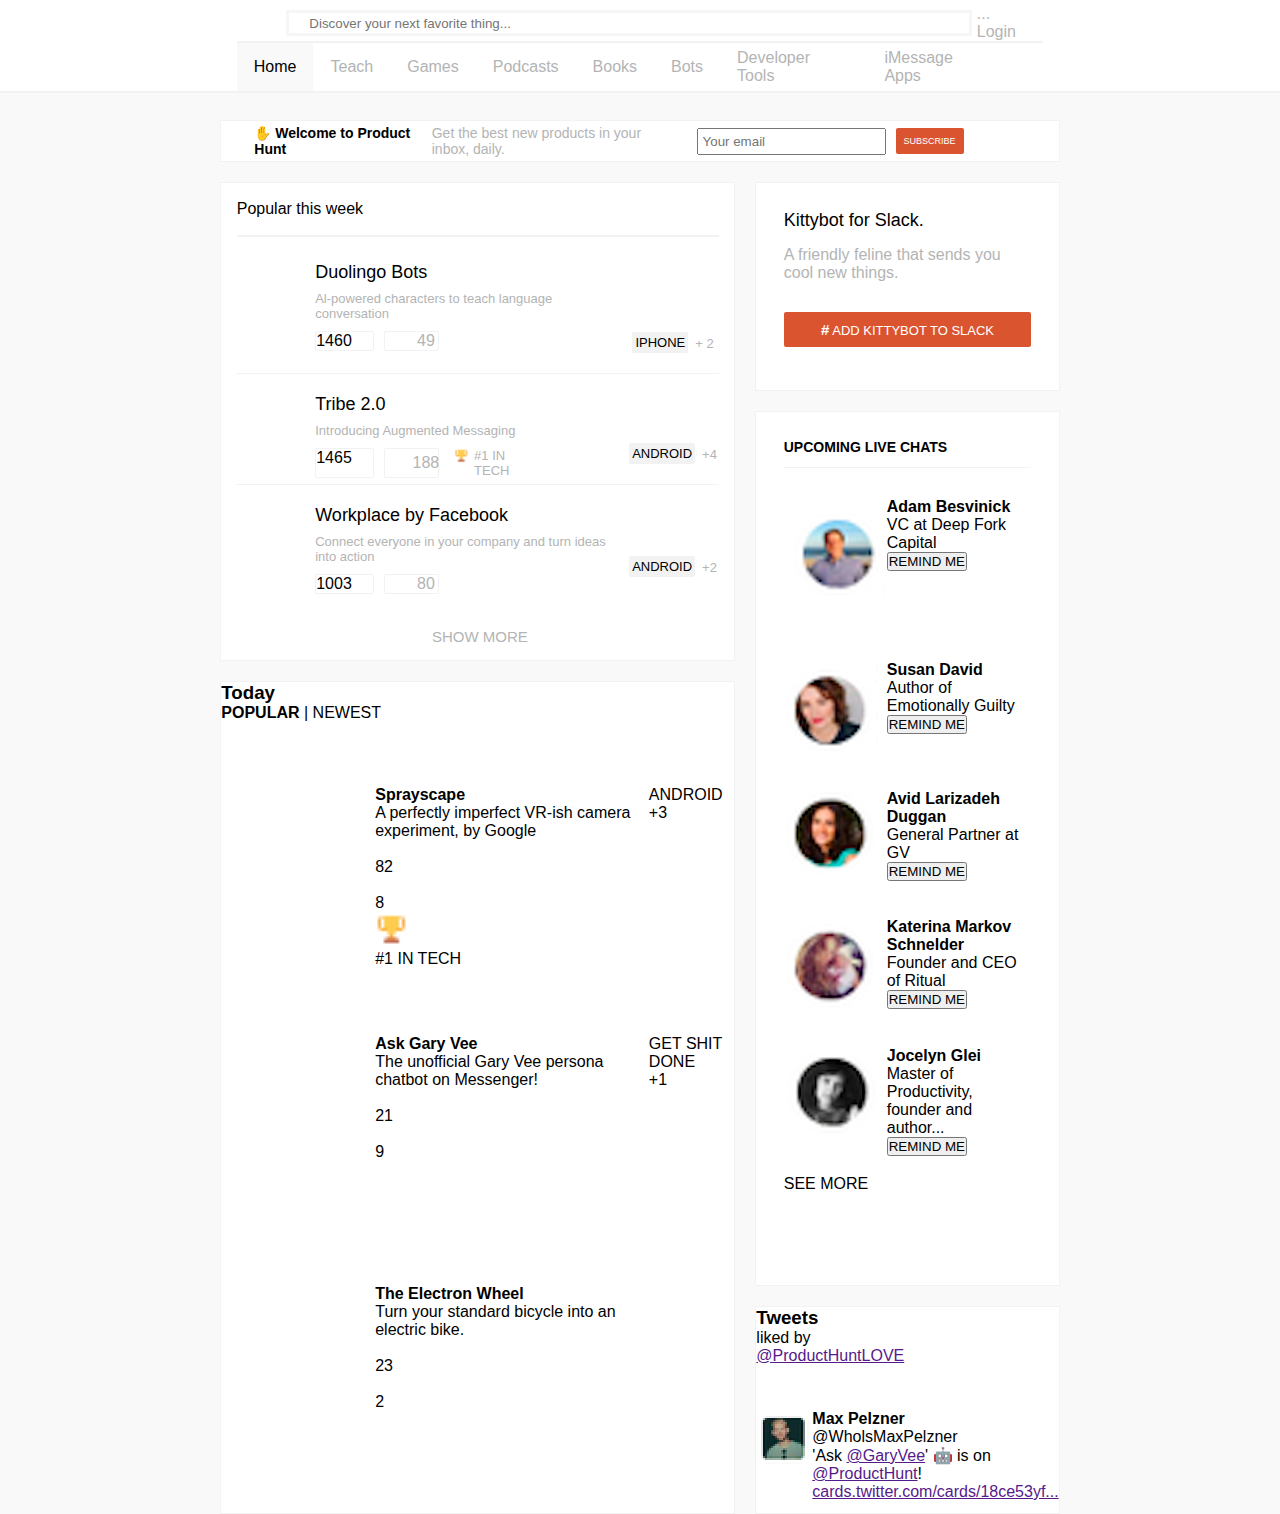
==== commit 6a90c349: "canvis" ====
--- a/starter-code/index.html
+++ b/starter-code/index.html
@@ -130,24 +130,27 @@
         <h3>Popular this week</h3>
         <img src="./images/close.png" class="cierre" alt="">
       </div>
+
       <div class="imagen1">
         <img src="./images/popular-this-week/app-1.png" alt="">
       </div>
       <div class="contenido1">
         <h4>Duolingo Bots</h4>
-        <p>Al-powered characters to teach language conversation</p>
+        <p class="paragrafo">Al-powered characters to teach language conversation</p>
+      <div class="interaccion">
         <div class="ranking">
-          <img src="./images/votes.png" alt="">
+          <img src="./images/votes.png" class="piramide" alt="">
           <p>1460</p>
         </div>
         <div class="comments">
           <img src="./images/comments.png" alt="">
           <p>49</p>
         </div>
+      </div>  
       </div>
       <div class="telefono1">
-        <p>IPHONE</p>
-        <p>+2</p>
+        <p class="movil">IPHONE</p>
+        <p class="cantidad">+ 2</p>
       </div>
 
       <div class="imagen2">
@@ -155,7 +158,8 @@
       </div>
       <div class="contenido2">
         <h4>Tribe 2.0</h4>
-        <p>Introducing Augmented Messaging</p>
+        <p class="paragrafo">Introducing Augmented Messaging</p>
+        <div class="interaccion">
         <div class="ranking">
           <img src="./images/votes.png" alt="">
           <p>1465</p>
@@ -169,9 +173,10 @@
           <p>#1 IN TECH</p>
         </div>
       </div>
+      </div>
       <div class="telefono2">
-        <p>ANDROID</p>
-        <p>+4</p>
+        <p class="movil">ANDROID</p>
+        <p class="cantidad">+4</p>
       </div>
       
       <div class="imagen3">
@@ -179,21 +184,25 @@
       </div>
       <div class="contenido3">
         <h4>Workplace by Facebook</h4>
-        <p>Connect everyone in your company and turn ideas into action</p>
+        <p class="paragrafo">Connect everyone in your company and turn ideas into action</p>
+        <div class="interaccion">
         <div class="ranking">
-          <p><img src="./images/votes.png" alt=""> 1003</p>
+          <img src="./images/votes.png" alt=""> 
+          <p></p>1003</p>
         </div>
         <div class="comments">
-          <p><img src="./images/comments.png" alt=""> 80</p>
-        </div>
-      </div>
+          <img src="./images/comments.png" alt=""> 
+          <p>80</p>
+        </div>
+      </div>
+    </div>
       <div class="telefono3">
-        <p>ANDROID</p>
-          <p>+2</p>
+        <p class="movil">ANDROID</p>
+          <p class="cantidad">+2</p>
       </div>
 
       <div class="show_more">
-        <p><img src="./images/arrow-down.png" alt="">SHOW MORE</p>
+        <p> <img src="./images/arrow-down.png" alt=""> SHOW MORE</p>
       </div>
     </div>
 
--- a/starter-code/style.css
+++ b/starter-code/style.css
@@ -11,7 +11,7 @@
 body .grid-container {
   display: grid;
   grid-template-columns: 0.7fr 1.8fr 0.8fr 0.7fr;
-  grid-template-rows: 0.48fr 0.2fr 1fr 2.6fr 0.7fr 1fr 1fr;
+  grid-template-rows: 0.48fr 0.2fr 1fr 1.2fr 1.8fr 1fr 1fr;
   gap: 20px 20px;
   grid-template-areas: "header header header header" "sidebar1 header1 header1 sidebar2" "sidebar1 week slack sidebar2" "sidebar1 week chats sidebar2" "sidebar1 today chats sidebar2" "sidebar1 today chats sidebar2" "sidebar1 today tweets sidebar2";
 }
@@ -229,8 +229,8 @@
   border: solid 1px #f2f2f2;
   padding: 3%;
   background-color: #ffffff;
-  grid-template-columns: 0.5fr 1.6fr 0.5fr;
-  grid-template-rows: 0.4fr 1.4fr 1.4fr 1.4fr 0.3fr;
+  grid-template-columns: 0.5fr 2fr 0.5fr;
+  grid-template-rows: 0.4fr 0.7fr 0.7fr 0.7fr 0.3fr;
   gap: 0px 0px;
   grid-template-areas: "titulo_week titulo_week titulo_week" "imagen1 contenido1 telefono1" "imagen2 contenido2 telefono2" "imagen3 contenido3 telefono3" "show_more show_more show_more";
   grid-area: week;
@@ -254,33 +254,219 @@
 }
 body .grid-container .imagen1 {
   grid-area: imagen1;
+  border-bottom: solid 1px #f2f2f2;
 }
 body .grid-container .contenido1 {
   grid-area: contenido1;
+  border-bottom: solid 1px #f2f2f2;
+}
+body .grid-container .contenido1 h4 {
+  font: inherit;
+  font-size: 18px;
+  margin-bottom: 8px;
+}
+body .grid-container .contenido1 .paragrafo {
+  color: #b3b4b4;
+  margin: 5px 0px 10px 0px;
+  font-size: 13px;
+}
+body .grid-container .contenido1 .interaccion {
+  display: flex;
+}
+body .grid-container .contenido1 .interaccion .ranking {
+  border: solid #f2f2f2 1px;
+  width: 18%;
+  display: flex;
+  border-radius: 2px;
+  margin-right: 10px;
+}
+body .grid-container .contenido1 .interaccion .comments {
+  border: solid #f2f2f2 1px;
+  width: 17%;
+  display: flex;
+  border-radius: 2px;
+  justify-content: center;
+  align-items: center;
+}
+body .grid-container .contenido1 .interaccion .comments img {
+  width: 13px;
+  height: 13px;
+  margin: 0px 8px 0px 8px;
+}
+body .grid-container .contenido1 .interaccion .comments p {
+  color: #b3b4b4;
 }
 body .grid-container .telefono1 {
   grid-area: telefono1;
+  display: flex;
+  justify-content: center;
+  align-items: flex-end;
+  font-size: 13px;
+  border-bottom: solid 1px #f2f2f2;
+  padding-bottom: 20px;
+}
+body .grid-container .telefono1 .movil {
+  border: solid 1px #f2f2f2;
+  background-color: #f2f2f2;
+  border-radius: 2px;
+  padding: 2px;
+  margin-right: 5px;
+}
+body .grid-container .telefono1 .cantidad {
+  color: #b3b4b4;
+  padding: 2px;
 }
 body .grid-container .imagen2 {
   grid-area: imagen2;
+  border-bottom: solid 1px #f2f2f2;
+  margin-top: 20px;
 }
 body .grid-container .contenido2 {
   grid-area: contenido2;
+  border-bottom: solid 1px #f2f2f2;
+  margin-top: 20px;
+}
+body .grid-container .contenido2 h4 {
+  font: inherit;
+  font-size: 18px;
+  margin-bottom: 8px;
+}
+body .grid-container .contenido2 .paragrafo {
+  color: #b3b4b4;
+  margin: 5px 0px 10px 0px;
+  font-size: 13px;
+}
+body .grid-container .contenido2 .interaccion {
+  display: flex;
+}
+body .grid-container .contenido2 .interaccion .ranking {
+  border: solid #f2f2f2 1px;
+  width: 18%;
+  display: flex;
+  border-radius: 2px;
+  margin-right: 10px;
+}
+body .grid-container .contenido2 .interaccion .comments {
+  border: solid #f2f2f2 1px;
+  width: 17%;
+  display: flex;
+  border-radius: 2px;
+  justify-content: center;
+  align-items: center;
+}
+body .grid-container .contenido2 .interaccion .comments img {
+  width: 13px;
+  height: 13px;
+  margin: 0px 8px 0px 8px;
+}
+body .grid-container .contenido2 .interaccion .comments p {
+  color: #b3b4b4;
+}
+body .grid-container .contenido2 .interaccion .position {
+  width: 30%;
+  display: flex;
+}
+body .grid-container .contenido2 .interaccion .position img {
+  width: 15px;
+  height: 15px;
+  margin-left: 15px;
+  margin-right: 5px;
+}
+body .grid-container .contenido2 .interaccion .position p {
+  font-size: 13px;
+  color: #b3b4b4;
 }
 body .grid-container .telefono2 {
   grid-area: telefono2;
+  border-bottom: solid 1px #f2f2f2;
+  display: flex;
+  justify-content: center;
+  align-items: flex-end;
+  font-size: 13px;
+  border-bottom: solid 1px #f2f2f2;
+  padding-bottom: 20px;
+}
+body .grid-container .telefono2 .movil {
+  border: solid 1px #f2f2f2;
+  background-color: #f2f2f2;
+  border-radius: 2px;
+  padding: 2px;
+  margin-right: 5px;
+}
+body .grid-container .telefono2 .cantidad {
+  color: #b3b4b4;
+  padding: 2px;
 }
 body .grid-container .imagen3 {
   grid-area: imagen3;
+  margin-top: 20px;
 }
 body .grid-container .contenido3 {
   grid-area: contenido3;
+  margin-top: 20px;
+}
+body .grid-container .contenido3 h4 {
+  font: inherit;
+  font-size: 18px;
+  margin-bottom: 8px;
+}
+body .grid-container .contenido3 .paragrafo {
+  color: #b3b4b4;
+  margin: 5px 0px 10px 0px;
+  font-size: 13px;
+}
+body .grid-container .contenido3 .interaccion {
+  display: flex;
+}
+body .grid-container .contenido3 .interaccion .ranking {
+  border: solid #f2f2f2 1px;
+  width: 18%;
+  display: flex;
+  border-radius: 2px;
+  margin-right: 10px;
+}
+body .grid-container .contenido3 .interaccion .comments {
+  border: solid #f2f2f2 1px;
+  width: 17%;
+  display: flex;
+  border-radius: 2px;
+  justify-content: center;
+  align-items: center;
+}
+body .grid-container .contenido3 .interaccion .comments img {
+  width: 13px;
+  height: 13px;
+  margin: 0px 8px 0px 8px;
+}
+body .grid-container .contenido3 .interaccion .comments p {
+  color: #b3b4b4;
 }
 body .grid-container .telefono3 {
   grid-area: telefono3;
+  display: flex;
+  justify-content: center;
+  align-items: flex-end;
+  font-size: 13px;
+  padding-bottom: 20px;
+}
+body .grid-container .telefono3 .movil {
+  border: solid 1px #f2f2f2;
+  background-color: #f2f2f2;
+  border-radius: 2px;
+  padding: 2px;
+  margin-right: 5px;
+}
+body .grid-container .telefono3 .cantidad {
+  color: #b3b4b4;
+  padding: 2px;
 }
 body .grid-container .show_more {
   grid-area: show_more;
+  display: flex;
+  justify-content: center;
+  align-items: flex-end;
+  color: #b3b4b4;
+  font-size: 15px;
 }
 body .grid-container .tweets {
   display: grid;
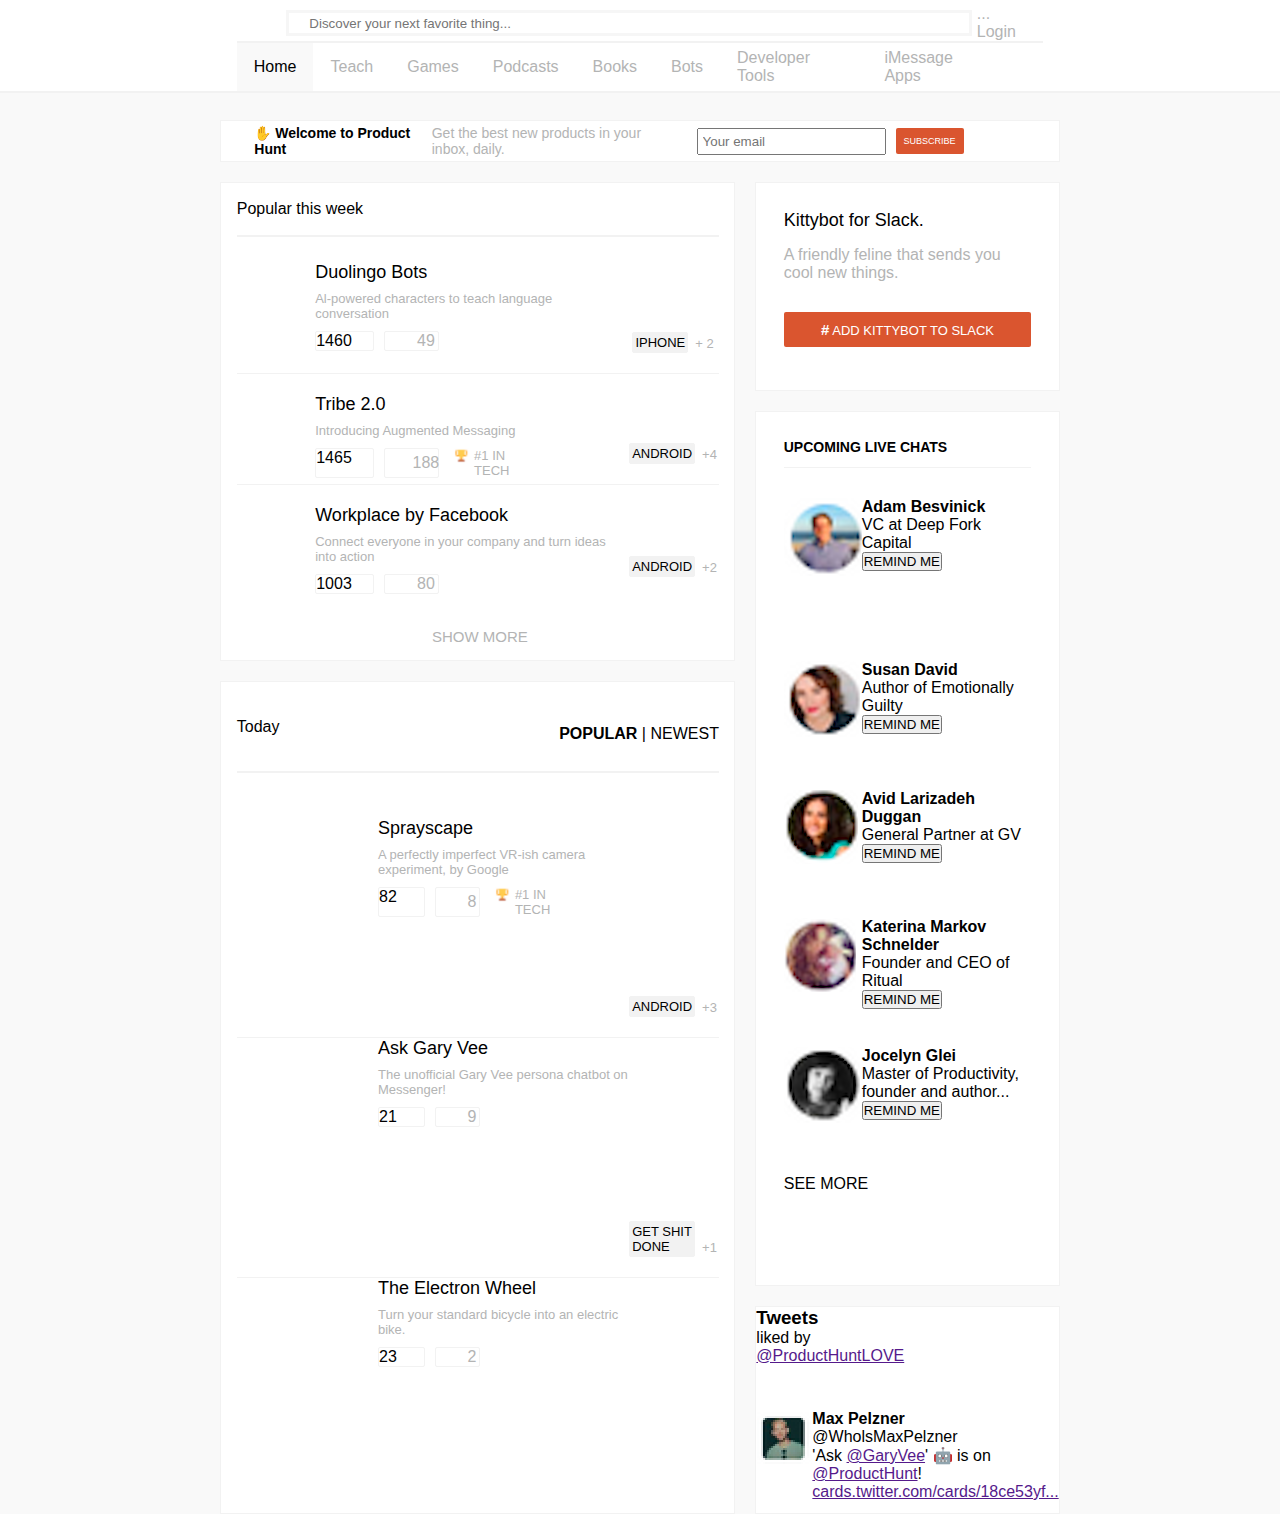
==== commit cefc59ec: "canvis" ====
--- a/starter-code/index.html
+++ b/starter-code/index.html
@@ -237,7 +237,8 @@
         </div>
         <div class="contenido01">
           <h4>Sprayscape</h4>
-          <p>A perfectly imperfect VR-ish camera experiment, by Google</p>
+          <p class="paragrafo">A perfectly imperfect VR-ish camera experiment, by Google</p>
+          <div class="interaccion">
           <div class="ranking">
             <img src="./images/votes.png" alt="">
             <p>82</p>
@@ -251,9 +252,10 @@
             <p>#1 IN TECH</p>
           </div>
         </div>
+        </div>
         <div class="telefono01">
-          <p>ANDROID</p>
-          <p>+3</p>
+          <p class="movil">ANDROID</p>
+          <p class="cantidad">+3</p>
         </div>
 
         <div class="imagen02">
@@ -261,7 +263,8 @@
         </div>
         <div class="contenido02">
           <h4>Ask Gary Vee</h4>
-          <p>The unofficial Gary Vee persona chatbot on Messenger!</p>
+          <p class="paragrafo">The unofficial Gary Vee persona chatbot on Messenger!</p>
+          <div class="interaccion">
           <div class="ranking">
             <img src="./images/votes.png" alt="">
             <p>21</p>
@@ -270,11 +273,12 @@
             <img src="./images/comments.png" alt="">
             <p>9</p>
           </div>
+          </div>
         </div>
         <div class="telefono02">
-          <p>GET SHIT DONE</p>
-          <p>+1</p>
-        </div>
+          <p class="movil">GET SHIT DONE</p>
+          <p class="cantidad">+1</p>
+      </div>
 
         <div class="imagen03">
           <img src="./images/today/app-3.png" alt="">
@@ -282,7 +286,8 @@
         
         <div class="contenido03">
           <h4>The Electron Wheel</h4>
-          <p>Turn your standard bicycle into an electric bike.</p>
+          <p class="paragrafo">Turn your standard bicycle into an electric bike.</p>
+            <div class="interaccion">
           <div class="ranking">
             <img src="./images/votes.png" alt="">
             <p>23</p>
@@ -292,6 +297,7 @@
             <p>2</p>
           </div>
         </div>
+        </div>
 
         <div class="telefono03"></div>
       </div>
--- a/starter-code/style.css
+++ b/starter-code/style.css
@@ -492,6 +492,7 @@
 }
 body .grid-container .today {
   display: grid;
+  padding: 3%;
   border: solid 1px #f2f2f2;
   background-color: #ffffff;
   grid-template-columns: 0.9fr 1.6fr 0.5fr;
@@ -502,36 +503,206 @@
 }
 body .grid-container .titulo_today {
   grid-area: titulo_today;
+  border-bottom: solid 2px #f2f2f2;
+  display: flex;
+  justify-content: space-between;
+  align-items: center;
+  margin-bottom: 25px;
+}
+body .grid-container .titulo_today h3 {
+  font: inherit;
+  margin-bottom: 15px;
 }
 body .grid-container .imagen01 {
   grid-area: imagen01;
-}
-body .grid-container .imagen02 {
-  grid-area: imagen02;
-}
-body .grid-container .imagen03 {
-  grid-area: imagen03;
+  border-bottom: solid 1px #f2f2f2;
+  margin-top: 20px;
 }
 body .grid-container .contenido01 {
   grid-area: contenido01;
-}
-body .grid-container .contenido02 {
-  grid-area: contenido02;
-}
-body .grid-container .contenido03 {
-  grid-area: contenido03;
+  border-bottom: solid 1px #f2f2f2;
+  margin-top: 20px;
+}
+body .grid-container .contenido01 h4 {
+  font: inherit;
+  font-size: 18px;
+  margin-bottom: 8px;
+}
+body .grid-container .contenido01 .paragrafo {
+  color: #b3b4b4;
+  margin: 5px 0px 10px 0px;
+  font-size: 13px;
+}
+body .grid-container .contenido01 .interaccion {
+  display: flex;
+}
+body .grid-container .contenido01 .interaccion .ranking {
+  border: solid #f2f2f2 1px;
+  width: 18%;
+  display: flex;
+  border-radius: 2px;
+  margin-right: 10px;
+}
+body .grid-container .contenido01 .interaccion .comments {
+  border: solid #f2f2f2 1px;
+  width: 17%;
+  display: flex;
+  border-radius: 2px;
+  justify-content: center;
+  align-items: center;
+}
+body .grid-container .contenido01 .interaccion .comments img {
+  width: 13px;
+  height: 13px;
+  margin: 0px 8px 0px 8px;
+}
+body .grid-container .contenido01 .interaccion .comments p {
+  color: #b3b4b4;
+}
+body .grid-container .contenido01 .interaccion .position {
+  width: 30%;
+  display: flex;
+}
+body .grid-container .contenido01 .interaccion .position img {
+  width: 15px;
+  height: 15px;
+  margin-left: 15px;
+  margin-right: 5px;
+}
+body .grid-container .contenido01 .interaccion .position p {
+  font-size: 13px;
+  color: #b3b4b4;
 }
 body .grid-container .telefono01 {
   grid-area: telefono01;
-}
-body .grid-container .telefono02 {
+  display: flex;
+  justify-content: center;
+  align-items: flex-end;
+  font-size: 13px;
+  border-bottom: solid 1px #f2f2f2;
+  padding-bottom: 20px;
+}
+body .grid-container .telefono01 .movil {
+  border: solid 1px #f2f2f2;
+  background-color: #f2f2f2;
+  border-radius: 2px;
+  padding: 2px;
+  margin-right: 5px;
+}
+body .grid-container .telefono01 .cantidad {
+  color: #b3b4b4;
+  padding: 2px;
+}
+body .imagen02 {
+  border-bottom: solid 1px #f2f2f2;
+  grid-area: imagen02;
+}
+body .contenido02 {
+  grid-area: contenido02;
+  border-bottom: solid 1px #f2f2f2;
+}
+body .contenido02 h4 {
+  font: inherit;
+  font-size: 18px;
+  margin-bottom: 8px;
+}
+body .contenido02 .paragrafo {
+  color: #b3b4b4;
+  margin: 5px 0px 10px 0px;
+  font-size: 13px;
+}
+body .contenido02 .interaccion {
+  display: flex;
+}
+body .contenido02 .interaccion .ranking {
+  border: solid #f2f2f2 1px;
+  width: 18%;
+  display: flex;
+  border-radius: 2px;
+  margin-right: 10px;
+}
+body .contenido02 .interaccion .comments {
+  border: solid #f2f2f2 1px;
+  width: 17%;
+  display: flex;
+  border-radius: 2px;
+  justify-content: center;
+  align-items: center;
+}
+body .contenido02 .interaccion .comments img {
+  width: 13px;
+  height: 13px;
+  margin: 0px 8px 0px 8px;
+}
+body .contenido02 .interaccion .comments p {
+  color: #b3b4b4;
+}
+body .telefono02 {
   grid-area: telefono02;
-}
-body .grid-container .telefono03 {
+  display: flex;
+  justify-content: center;
+  align-items: flex-end;
+  font-size: 13px;
+  border-bottom: solid 1px #f2f2f2;
+  padding-bottom: 20px;
+}
+body .telefono02 .movil {
+  border: solid 1px #f2f2f2;
+  background-color: #f2f2f2;
+  border-radius: 2px;
+  padding: 2px;
+  margin-right: 5px;
+}
+body .telefono02 .cantidad {
+  color: #b3b4b4;
+  padding: 2px;
+}
+
+.imagen03 {
+  grid-area: imagen03;
+}
+
+.contenido03 {
+  grid-area: contenido03;
+}
+.contenido03 h4 {
+  font: inherit;
+  font-size: 18px;
+  margin-bottom: 8px;
+}
+.contenido03 .paragrafo {
+  color: #b3b4b4;
+  margin: 5px 0px 10px 0px;
+  font-size: 13px;
+}
+.contenido03 .interaccion {
+  display: flex;
+}
+.contenido03 .interaccion .ranking {
+  border: solid #f2f2f2 1px;
+  width: 18%;
+  display: flex;
+  border-radius: 2px;
+  margin-right: 10px;
+}
+.contenido03 .interaccion .comments {
+  border: solid #f2f2f2 1px;
+  width: 17%;
+  display: flex;
+  border-radius: 2px;
+  justify-content: center;
+  align-items: center;
+}
+.contenido03 .interaccion .comments img {
+  width: 13px;
+  height: 13px;
+  margin: 0px 8px 0px 8px;
+}
+.contenido03 .interaccion .comments p {
+  color: #b3b4b4;
+}
+.contenido03 .telefono03 {
   grid-area: telefono03;
-}
-body .grid-container .header {
-  grid-area: header;
 }
 
 /*# sourceMappingURL=style.css.map */
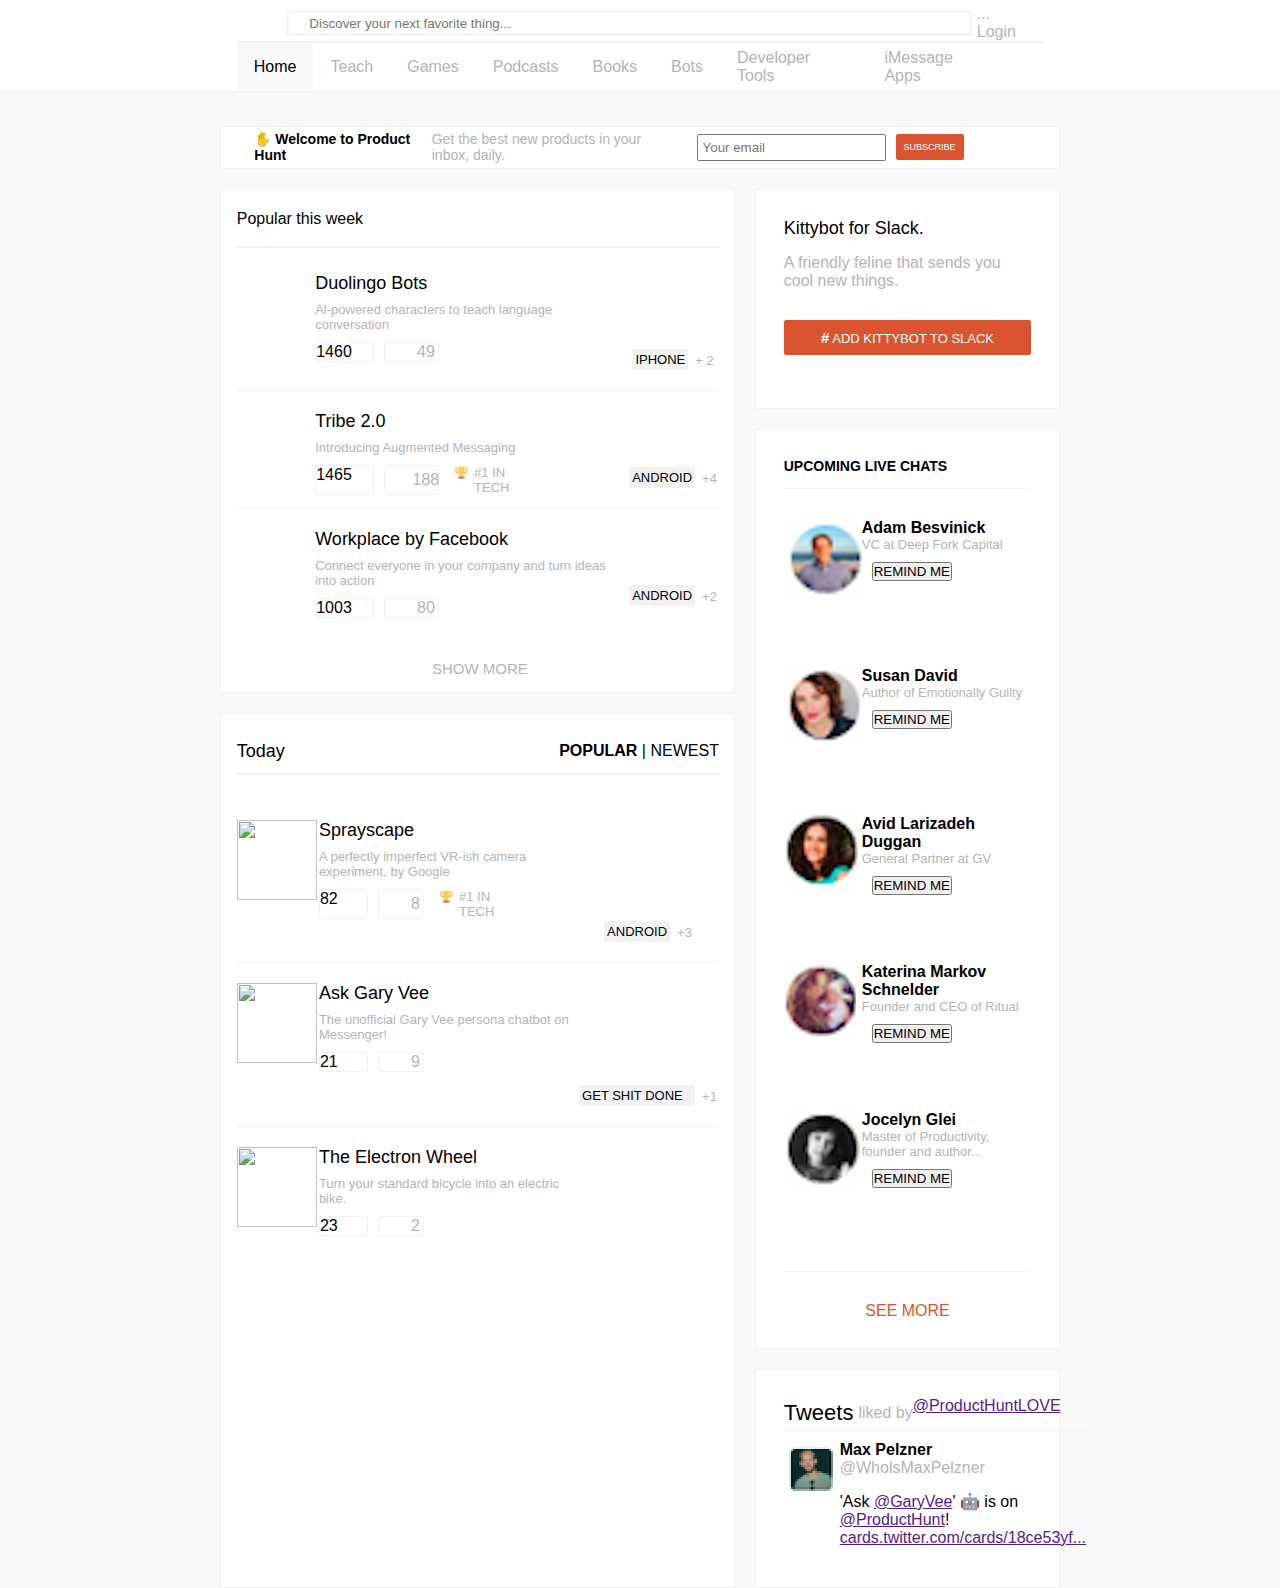
==== commit 8721a616: "canvis" ====
--- a/starter-code/index.html
+++ b/starter-code/index.html
@@ -210,16 +210,16 @@
 
       <div class="tweets">
         <div class="titulo_tweets">
-          <h3>Tweets</h3><p>liked by</p>
-        <p><a href="">@ProductHuntLOVE</a></p>
+          <h3>Tweets</h3><p class="text_gris">liked by </p>
+        <p class="product"><a href="">@ProductHuntLOVE</a></p>
         </div>
         <div class="perfil">
           <img src="./images/Max.png" alt="">
         </div>
         <div class="descripcion0">
           <h4>Max Pelzner</h4>
-        <p>@WholsMaxPelzner</p>
-        <p>'Ask <a href="">@GaryVee</a>' 🤖 is on <a href="">@ProductHunt</a>! <a href="">cards.twitter.com/cards/18ce53yf...</a></p>
+        <p class="text_gris">@WholsMaxPelzner</p>
+        <p class="ask">'Ask <a href="">@GaryVee</a>' 🤖 is on <a href="">@ProductHunt</a>! <a href="">cards.twitter.com/cards/18ce53yf...</a></p>
         </div>
         <div class="scroll">
         </div>
--- a/starter-code/style.css
+++ b/starter-code/style.css
@@ -180,7 +180,7 @@
   padding: 9%;
   display: grid;
   grid-template-columns: 0.6fr 1.4fr;
-  grid-template-rows: 0.5fr 1.4fr 1.1fr 1.1fr 1.1fr 1.1fr 0.7fr;
+  grid-template-rows: 0.5fr 1.2fr 1.2fr 1.2fr 1.2fr 1.3fr 0.4fr;
   gap: 0px 0px;
   grid-template-areas: "titulo_chats titulo_chats" "foto1 descripcion1" "foto2 descripcion2" "foto3 descripcion3" "foto4 descripcion4" "foto5 descripcion5" "more more";
   grid-area: chats;
@@ -197,32 +197,77 @@
 body .grid-container .descripcion1 {
   grid-area: descripcion1;
 }
+body .grid-container .descripcion1 p {
+  color: #b3b4b4;
+  font-size: 13px;
+  margin-bottom: 10px;
+}
+body .grid-container .descripcion1 button {
+  margin-left: 10px;
+}
 body .grid-container .foto2 {
   grid-area: foto2;
 }
 body .grid-container .descripcion2 {
   grid-area: descripcion2;
 }
+body .grid-container .descripcion2 p {
+  color: #b3b4b4;
+  font-size: 13px;
+  margin-bottom: 10px;
+}
+body .grid-container .descripcion2 button {
+  margin-left: 10px;
+}
 body .grid-container .foto3 {
   grid-area: foto3;
 }
 body .grid-container .descripcion3 {
   grid-area: descripcion3;
 }
+body .grid-container .descripcion3 p {
+  color: #b3b4b4;
+  font-size: 13px;
+  margin-bottom: 10px;
+}
+body .grid-container .descripcion3 button {
+  margin-left: 10px;
+}
 body .grid-container .foto4 {
   grid-area: foto4;
 }
 body .grid-container .descripcion4 {
   grid-area: descripcion4;
 }
+body .grid-container .descripcion4 p {
+  color: #b3b4b4;
+  font-size: 13px;
+  margin-bottom: 10px;
+}
+body .grid-container .descripcion4 button {
+  margin-left: 10px;
+}
 body .grid-container .foto5 {
   grid-area: foto5;
 }
 body .grid-container .descripcion5 {
   grid-area: descripcion5;
 }
+body .grid-container .descripcion5 p {
+  color: #b3b4b4;
+  font-size: 13px;
+  margin-bottom: 10px;
+}
+body .grid-container .descripcion5 button {
+  margin-left: 10px;
+}
 body .grid-container .more {
   grid-area: more;
+  display: flex;
+  justify-content: center;
+  align-items: flex-end;
+  color: #DA552F;
+  border-top: solid 1px #f2f2f2;
 }
 body .grid-container .week {
   display: grid;
@@ -471,21 +516,44 @@
 body .grid-container .tweets {
   display: grid;
   border: solid 1px #f2f2f2;
+  padding: 9%;
   background-color: #ffffff;
   grid-template-columns: 0.8fr 1.8fr 0.4fr;
-  grid-template-rows: 1fr 1fr;
+  grid-template-rows: 0.7fr 1.3fr;
   gap: 0px 0px;
   grid-template-areas: "titulo_tweets titulo_tweets titulo_tweets" "perfil descripcion0 scroll";
   grid-area: tweets;
 }
 body .grid-container .titulo_tweets {
   grid-area: titulo_tweets;
+  display: flex;
+  flex-wrap: wrap;
+  align-items: center;
+  margin-bottom: 10px;
+  border-bottom: solid 1px #f2f2f2;
+}
+body .grid-container .titulo_tweets h3 {
+  font: inherit;
+  font-size: 22px;
+  margin-right: 5px;
+}
+body .grid-container .titulo_tweets .text_gris {
+  color: #b3b4b4;
+}
+body .grid-container .titulo_tweets .product {
+  margin-bottom: 15px;
 }
 body .grid-container .perfil {
   grid-area: perfil;
 }
 body .grid-container .descripcion0 {
   grid-area: descripcion0;
+}
+body .grid-container .descripcion0 .ask {
+  margin-top: 15px;
+}
+body .grid-container .descripcion0 .text_gris {
+  color: #b3b4b4;
 }
 body .grid-container .scroll {
   grid-area: scroll;
@@ -495,8 +563,8 @@
   padding: 3%;
   border: solid 1px #f2f2f2;
   background-color: #ffffff;
-  grid-template-columns: 0.9fr 1.6fr 0.5fr;
-  grid-template-rows: 0.5fr 1.2fr 1.2fr 1.1fr;
+  grid-template-columns: 0.6fr 1.9fr 0.5fr;
+  grid-template-rows: 0.3fr 0.7fr 0.7fr 1.9fr;
   gap: 0px 0px;
   grid-template-areas: "titulo_today titulo_today titulo_today" "imagen01 contenido01 telefono01" "imagen02 contenido02 telefono02" "imagen03 contenido03 telefono03";
   grid-area: today;
@@ -511,12 +579,16 @@
 }
 body .grid-container .titulo_today h3 {
   font: inherit;
-  margin-bottom: 15px;
+  font-size: 18px;
 }
 body .grid-container .imagen01 {
   grid-area: imagen01;
   border-bottom: solid 1px #f2f2f2;
   margin-top: 20px;
+}
+body .grid-container .imagen01 img {
+  width: 80px;
+  height: 80px;
 }
 body .grid-container .contenido01 {
   grid-area: contenido01;
@@ -596,10 +668,16 @@
 body .imagen02 {
   border-bottom: solid 1px #f2f2f2;
   grid-area: imagen02;
+  margin-top: 20px;
+}
+body .imagen02 img {
+  width: 80px;
+  height: 80px;
 }
 body .contenido02 {
   grid-area: contenido02;
   border-bottom: solid 1px #f2f2f2;
+  margin-top: 20px;
 }
 body .contenido02 h4 {
   font: inherit;
@@ -652,6 +730,7 @@
   border-radius: 2px;
   padding: 2px;
   margin-right: 5px;
+  width: 110px;
 }
 body .telefono02 .cantidad {
   color: #b3b4b4;
@@ -660,10 +739,16 @@
 
 .imagen03 {
   grid-area: imagen03;
+  margin-top: 20px;
+}
+.imagen03 img {
+  width: 80px;
+  height: 80px;
 }
 
 .contenido03 {
   grid-area: contenido03;
+  margin-top: 20px;
 }
 .contenido03 h4 {
   font: inherit;
